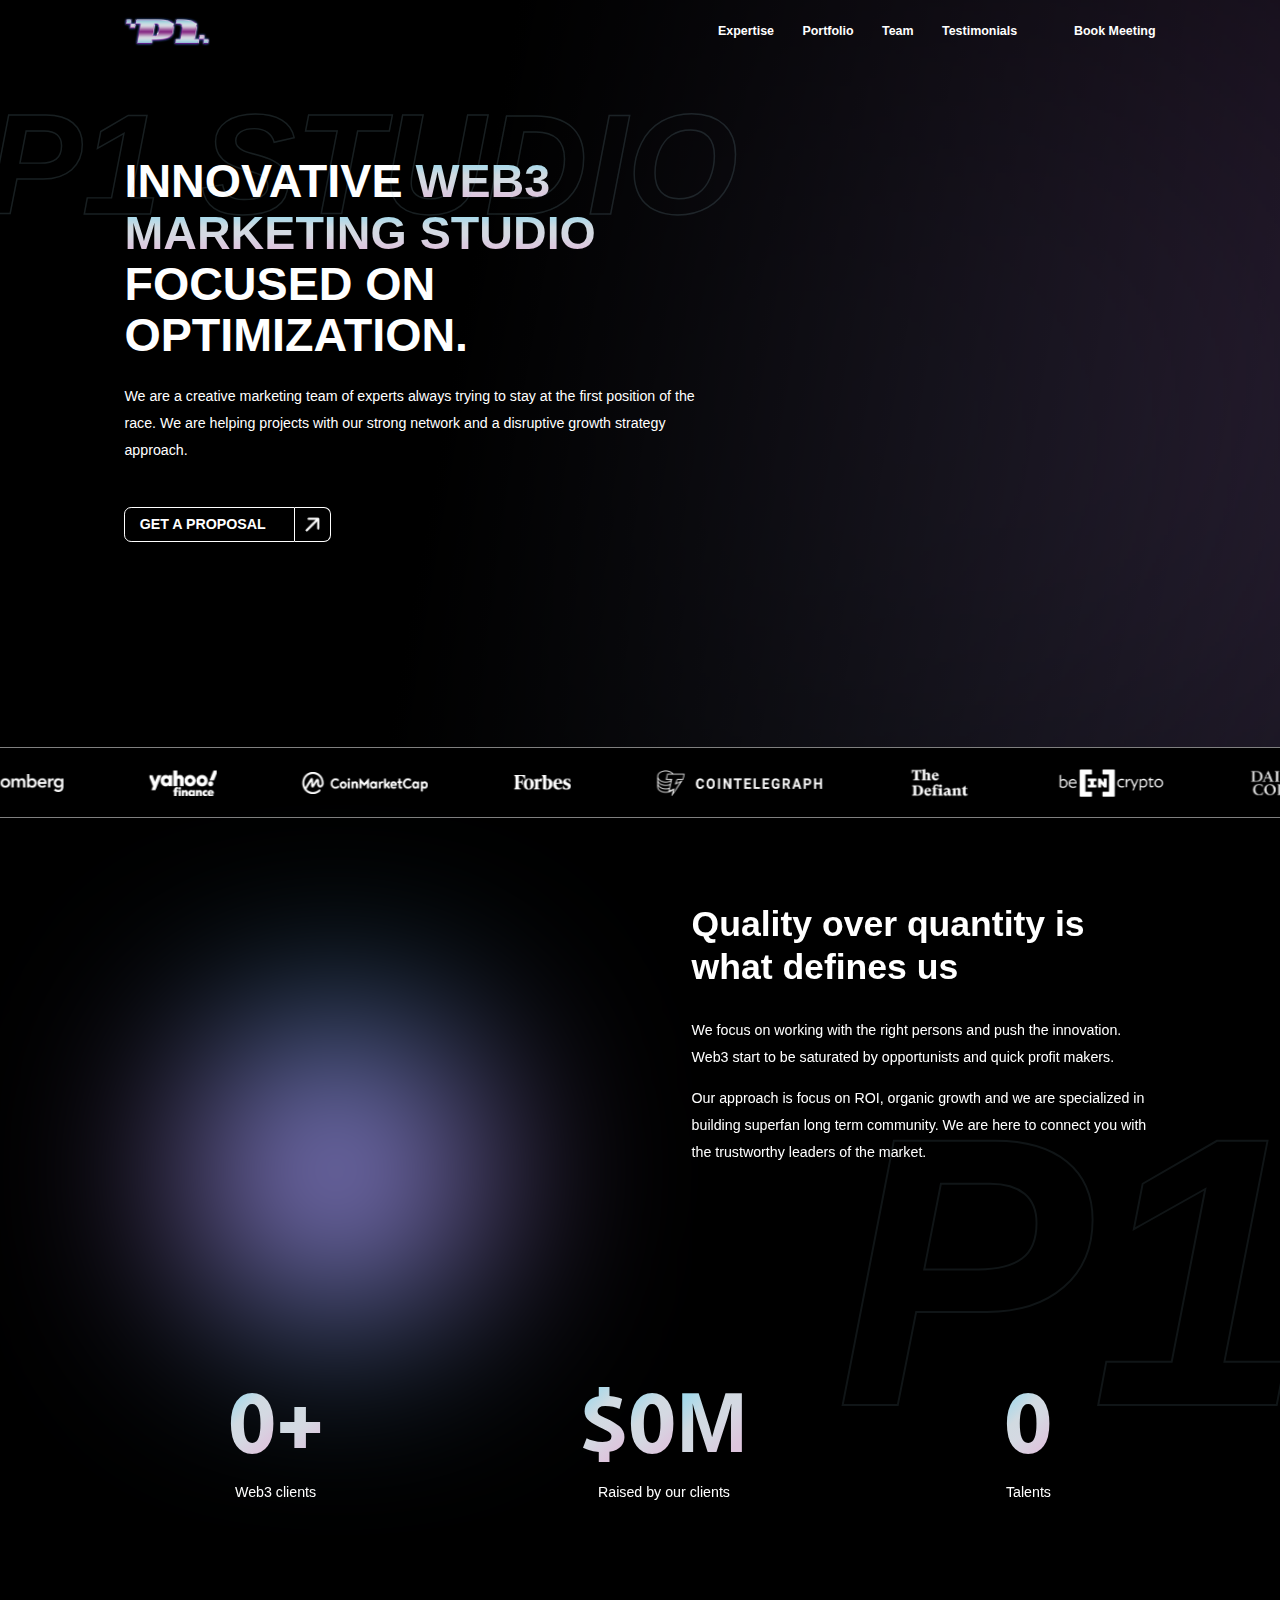
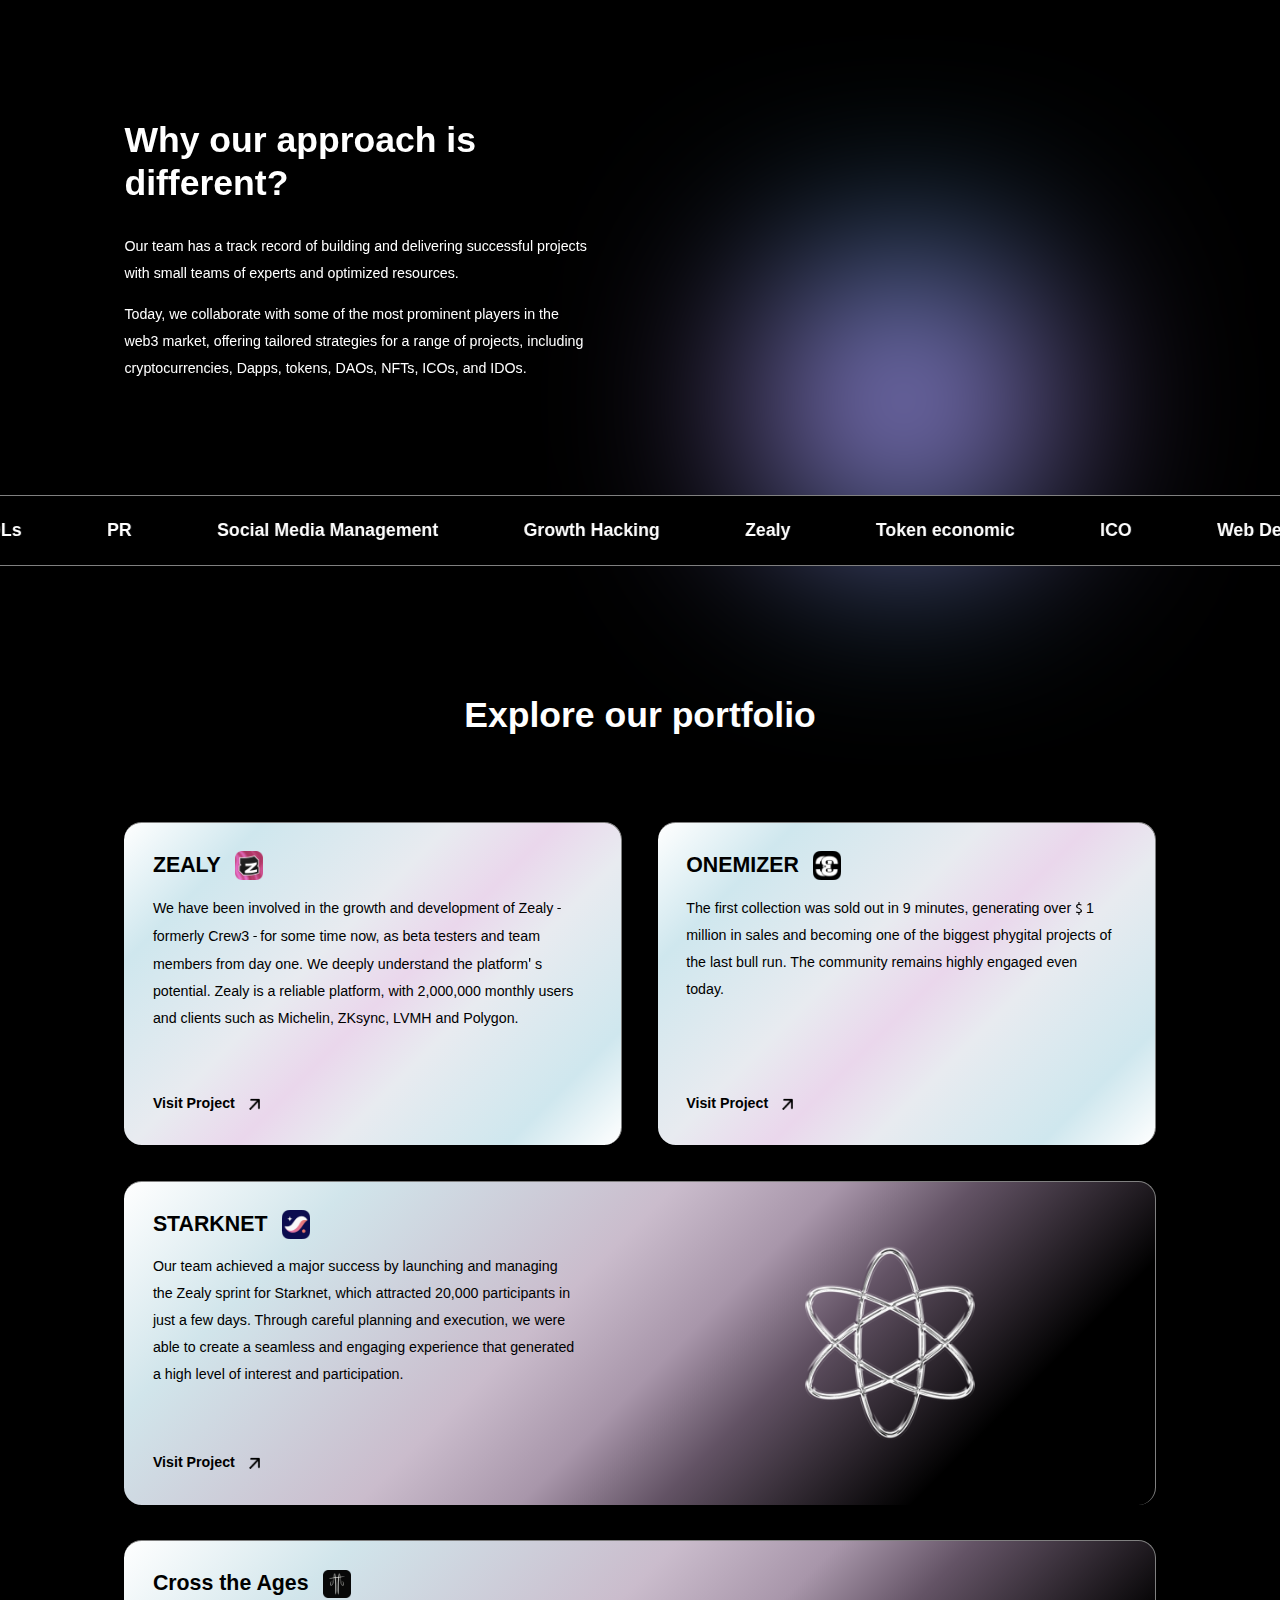
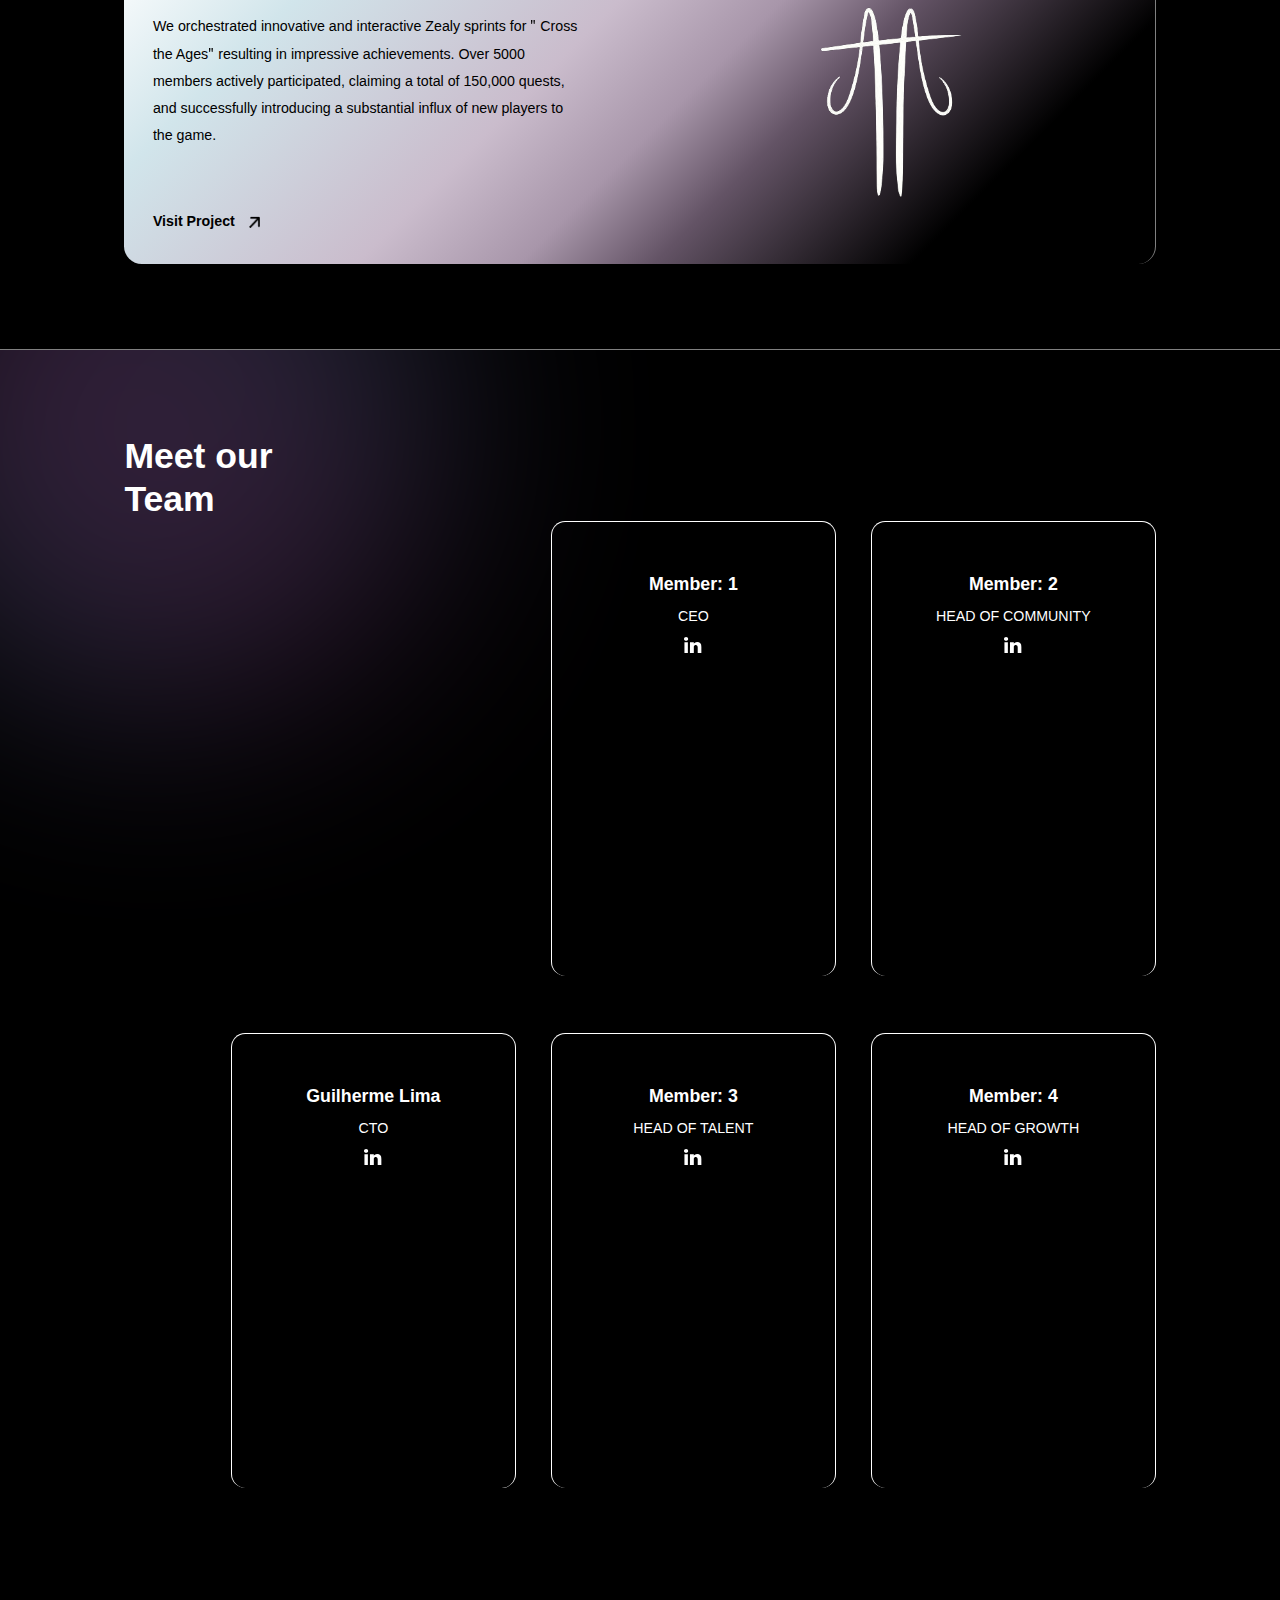
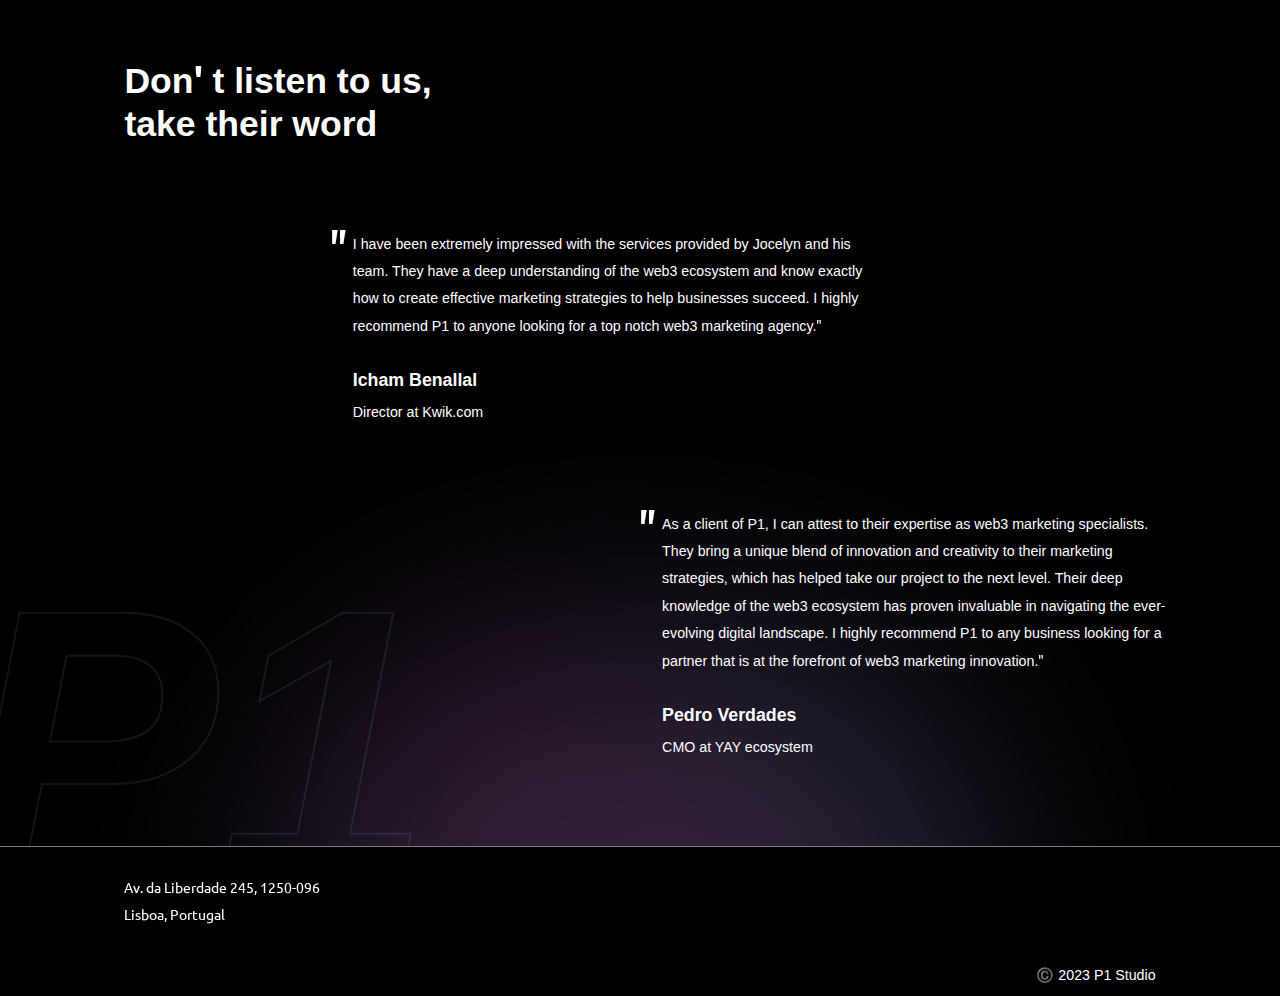
==== index.html @ b1a3d190 "Index" ====
<!DOCTYPE html>
<!-- saved from url=(0025)https://www.p1studio.xyz/ -->
<html data-wf-domain="www.p1studio.xyz" data-wf-page="6401d8f1f6738d24a234debe" data-wf-site="6401d8f1f6738d345c34debf" class="w-mod-js w-mod-ix wf-ubuntu-n7-active wf-ubuntu-n4-active wf-oswald-n3-active wf-oswald-n7-active wf-oswald-n4-active wf-oswald-n6-active wf-oswald-n5-active wf-oswald-n2-active wf-ubuntu-i3-active wf-ubuntu-i4-active wf-ubuntu-n3-active wf-inconsolata-n4-active wf-inconsolata-n7-active wf-ubuntu-n5-active wf-ubuntu-i5-active wf-ubuntu-i7-active wf-active">
    <head>
        <meta http-equiv="Content-Type" content="text/html; charset=UTF-8">
        <style>
            .wf-force-outline-none[tabindex="-1"]:focus {
                outline: none;
            }
        </style>
        <title>P1 Studio</title>
        <meta content="P1 Studio | The #1 innovative marketing agency/studio for web3 projects" name="description">
        <meta content="P1 Studio" property="og:title">
        <meta content="P1 Studio | The #1 innovative marketing agency/studio for web3 projects" property="og:description">
        <meta content="https://i.postimg.cc/dkSWvKmZ/home-page-p1.jpg&#39; border=&#39;0&#39; alt=&#39;home-page-p1&#39;" property="og:image">
        <meta content="P1 Studio" property="twitter:title">
        <meta content="P1 Studio | The #1 innovative marketing agency/studio for web3 projects" property="twitter:description">
        <meta content="https://i.postimg.cc/dkSWvKmZ/home-page-p1.jpg&#39; border=&#39;0&#39; alt=&#39;home-page-p1&#39;" property="twitter:image">
        <meta property="og:type" content="website">
        <meta content="summary_large_image" name="twitter:card">
        <meta content="width=device-width, initial-scale=1" name="viewport">
        <link href="./P1 Studio_files/p1-studio-79ad6879e3b78b80d9026b7e71f84.webflow.d482a284c.css" rel="stylesheet" type="text/css">
        <link href="https://fonts.googleapis.com/" rel="preconnect">
        <link href="https://fonts.gstatic.com/" rel="preconnect" crossorigin="anonymous">
        <script src="./P1 Studio_files/webfont.js.download" type="text/javascript"></script>
        <link rel="stylesheet" href="./P1 Studio_files/css" media="all">
        <script type="text/javascript">
            WebFont.load({
                google: {
                    families: ["Inconsolata:400,700", "Oswald:200,300,400,500,600,700", "Ubuntu:300,300italic,400,400italic,500,500italic,700,700italic"]
                }
            });
        </script>
        <script type="text/javascript">
            !function(o, c) {
                var n = c.documentElement
                  , t = " w-mod-";
                n.className += t + "js",
                ("ontouchstart"in o || o.DocumentTouch && c instanceof DocumentTouch) && (n.className += t + "touch")
            }(window, document);
        </script>
        <link href="https://uploads-ssl.webflow.com/6401d8f1f6738d345c34debf/6401d8f1f6738db3f034defc_32.png" rel="shortcut icon" type="image/x-icon">
        <link href="https://uploads-ssl.webflow.com/6401d8f1f6738d345c34debf/6401d8f1f6738d34a034defd_256.png" rel="apple-touch-icon">
    </head>
    <body class="body" cz-shortcut-listen="true">
        <div class="global_symbol">
            <div class="global_embed w-embed">
                <style>
                    /* Wizardry Fluid Settings */
                    body {
                        min-height: 0vw;
                        font-size: calc(0.4934210526315789vw + 0.506578947368421em);
                    }

                    /* Min Font Size */
                    @media screen and (max-width: 991px) {
                        body {
                            font-size: 1em;
                        }
                    }

                    .container {
                        max-width: 100vw;
                    }

                    /* Desktop Only CSS (i.e. hover states) */
                    @media only screen and (min-width: 992px) {
                    }

                    /* Main Variables */
                    :root {
                        --main-dark: black;
                        --main-light: white;
                    }

                    /* Global Styles */
                    ::selection {
                        background: var(--main-dark);
                        color: var(--main-light);
                        text-shadow: none;
                    }

                    img::selection, svg::selection {
                        background: transparent;
                    }

                    /* Link color inherits from parent font color  */
                    a {
                        color: inherit;
                    }

                    /* Disable / enable clicking on an element and its children  */
                    .no-click {
                        pointer-events: none;
                    }

                    .can-click {
                        pointer-events: auto;
                    }

                    /* Target any element with a certain "word" in the class name  */
                    [class*="spacer"] {
                    }
                </style>
            </div>
        </div>
        <div class="w-embed">
            <style>
                body {
                    font-size: 1.1111111111111112vw;
                }

                .stroke-text {
                    -webkit-text-fill-color: transparent;
                    -webkit-background-clip: text;
                    -webkit-text-stroke: 0.01em #9FCEDB;
                }

                .p1-stoke {
                    -webkit-text-fill-color: transparent;
                    -webkit-background-clip: text;
                    -webkit-text-stroke: 0.005em #9FCEDB;
                }

                .blur-shape {
                    background: linear-gradient(216.23deg, #993099 20.75%, #87CEE7 80.74%);
                    filter: blur(900em) !important;
                }
            </style>
        </div>
        <div class="page-wrapper">
            <div data-animation="default" data-collapse="medium" data-duration="400" data-easing="ease" data-easing2="ease" role="banner" class="navbar w-nav">
                <div class="container nav-container w-container">
                    <div class="web-nav">
                        <a href="https://www.p1studio.xyz/#" class="brand w-nav-brand">
                            <img src="./P1 Studio_files/6401d8f1f6738d69fc34ded3_P1 Logo.png" loading="lazy" width="94" alt="" class="nav-logo">
                        </a>
                        <nav role="navigation" class="nav-menu w-nav-menu">
                            <div class="nav-links">
                                <a href="https://www.p1studio.xyz/#expertise" data-w-id="3c03d430-6455-22c8-ac43-8e474321a30a" class="nav-link w-nav-link" style="max-width: 1280px;">Expertise</a>
                                <a href="https://www.p1studio.xyz/#portfolio" data-w-id="3c03d430-6455-22c8-ac43-8e474321a30c" class="nav-link w-nav-link" style="max-width: 1280px;">Portfolio</a>
                                <a href="https://www.p1studio.xyz/#team" data-w-id="fc936a33-91ad-33a8-e0f8-61b57212e2fc" class="nav-link w-nav-link" style="max-width: 1280px;">Team</a>
                                <a href="https://www.p1studio.xyz/#testimonials" data-w-id="3c03d430-6455-22c8-ac43-8e474321a30e" class="nav-link w-nav-link" style="max-width: 1280px;">Testimonials</a>
                            </div>
                            <a href="https://www.p1studio.xyz/book-meeting" data-w-id="44761fdc-c5c0-012f-42a9-ef7ab01ee1c9" class="cta-2nd w-nav-link" style="max-width: 1280px;">Book Meeting</a>
                        </nav>
                    </div>
                    <div class="menu-button w-nav-button" style="-webkit-user-select: text;" aria-label="menu" role="button" tabindex="0" aria-controls="w-nav-overlay-0" aria-haspopup="menu" aria-expanded="false">
                        <div class="w-icon-nav-menu"></div>
                    </div>
                </div>
                <div class="w-nav-overlay" data-wf-ignore="" id="w-nav-overlay-0"></div>
            </div>
            <div class="hero_section">
                <div class="absolute-text">
                    <p class="stroke-text">P1 STUDIO</p>
                </div>
                <div class="dark-shape"></div>
                <div class="blur-shapes">
                    <div class="blur-shape"></div>
                </div>
                <div class="hero-container">
                    <div class="text-part">
                        <div class="title-description">
                            <h1 class="text-size-h1">
                                Innovative <span class="gradient-text">web3</span>
                                <span class="gradient-text">marketing STUDIO </span>
                                focused on optimization.
                            </h1>
                            <p>We are a creative marketing team of experts always trying to stay at the first position of the race. We are helping projects with our strong network and a disruptive growth strategy approach.</p>
                        </div>
                        <a data-w-id="092de321-7998-a92f-6d06-3980babc4549" href="https://www.p1studio.xyz/book-meeting" class="cta-btn w-inline-block">
                            <div class="first-part-btn">
                                <div class="btn-text">
                                    <p class="btn-p">GET A PROPOSAL</p>
                                </div>
                            </div>
                            <div class="second-part-btn">
                                <img src="./P1 Studio_files/6401d8f1f6738d00f934ded5_arrow.png" loading="lazy" alt="" class="arrow">
                            </div>
                        </a>
                    </div>
                    <div class="illusteation-part">
                        <img src="./P1 Studio_files/6401d8f1f6738d44fc34ded4_Illustration Homepage-min.png" loading="eager" width="581" sizes="(max-width: 767px) 100vw, 40vw" srcset="https://uploads-ssl.webflow.com/6401d8f1f6738d345c34debf/6401d8f1f6738d44fc34ded4_Illustration%2520Homepage-min-p-500.png 500w, https://uploads-ssl.webflow.com/6401d8f1f6738d345c34debf/6401d8f1f6738d44fc34ded4_Illustration%2520Homepage-min-p-800.png 800w, https://uploads-ssl.webflow.com/6401d8f1f6738d345c34debf/6401d8f1f6738d44fc34ded4_Illustration%2520Homepage-min-p-1080.png 1080w, https://uploads-ssl.webflow.com/6401d8f1f6738d345c34debf/6401d8f1f6738d44fc34ded4_Illustration%20Homepage-min.png 1162w" alt="" class="illustration-home">
                    </div>
                </div>
            </div>
            <div class="carousel-component">
                <div class="carousel">
                    <div style="transform: translate3d(-21.0345%, 0px, 0px) scale3d(1, 1, 1) rotateX(0deg) rotateY(0deg) rotateZ(0deg) skew(0deg, 0deg); transform-style: preserve-3d; will-change: transform;" class="logo-carousel-wrap">
                        <ul role="list" class="logo-carousel">
                            <li class="logo-carousel-item">
                                <a href="https://www.p1studio.xyz/#" class="logo-link w-inline-block">
                                    <img loading="lazy" width="100" src="./P1 Studio_files/6401d8f1f6738d6d7234dedb_Bloomberg.png" alt="" class="logo-image bloomberg">
                                </a>
                            </li>
                            <li class="logo-carousel-item">
                                <a href="https://www.p1studio.xyz/#" class="logo-link w-inline-block">
                                    <img loading="lazy" width="77.5" src="./P1 Studio_files/6401d8f1f6738d2b3734ded7_yahoo-finance.png" alt="" class="logo-image yahoo">
                                </a>
                            </li>
                            <li class="logo-carousel-item">
                                <a href="https://www.p1studio.xyz/#" class="logo-link w-inline-block">
                                    <img loading="lazy" width="141.5" src="./P1 Studio_files/6401d8f1f6738dc51a34deda_Coin-MarketCap.png" alt="" class="logo-image coinmarket">
                                </a>
                            </li>
                            <li class="logo-carousel-item">
                                <a href="https://www.p1studio.xyz/#" class="logo-link w-inline-block">
                                    <img loading="lazy" width="64.5" src="./P1 Studio_files/6401d8f1f6738d46c234ded6_forbes.png" alt="" class="logo-image forbes">
                                </a>
                            </li>
                            <li class="logo-carousel-item">
                                <a href="https://www.p1studio.xyz/#" class="logo-link w-inline-block">
                                    <img loading="lazy" width="187.5" src="./P1 Studio_files/6401d8f1f6738d6dbb34ded9_Cointelegraph.png" alt="" class="logo-image cointele">
                                </a>
                            </li>
                            <li class="logo-carousel-item">
                                <a href="https://www.p1studio.xyz/#" class="logo-link w-inline-block">
                                    <img loading="lazy" width="72" src="./P1 Studio_files/6401d8f1f6738d3dd334dedd_thedefiant.png" alt="" class="logo-image defiant">
                                </a>
                            </li>
                            <li class="logo-carousel-item">
                                <a href="https://www.p1studio.xyz/#" class="logo-link w-inline-block">
                                    <img loading="lazy" src="./P1 Studio_files/6401d8f1f6738d627034dedc_beincrypto.png" width="140" alt="" class="logo-image beincrypto">
                                </a>
                            </li>
                            <li class="logo-carousel-item">
                                <a href="https://www.p1studio.xyz/#" class="logo-link w-inline-block">
                                    <img loading="lazy" width="55.5" src="./P1 Studio_files/6401d8f1f6738d50d634dede_dailycoin.png" alt="" class="logo-image dailycoin">
                                </a>
                            </li>
                        </ul>
                        <div class="logo-carousel-clone">
                            <ul role="list" class="logo-carousel">
                                <li class="logo-carousel-item">
                                    <a href="https://www.p1studio.xyz/#" class="logo-link w-inline-block">
                                        <img loading="lazy" width="100" src="./P1 Studio_files/6401d8f1f6738d6d7234dedb_Bloomberg.png" alt="" class="logo-image bloomberg">
                                    </a>
                                </li>
                                <li class="logo-carousel-item">
                                    <a href="https://www.p1studio.xyz/#" class="logo-link w-inline-block">
                                        <img loading="lazy" width="77.5" src="./P1 Studio_files/6401d8f1f6738d2b3734ded7_yahoo-finance.png" alt="" class="logo-image yahoo">
                                    </a>
                                </li>
                                <li class="logo-carousel-item">
                                    <a href="https://www.p1studio.xyz/#" class="logo-link w-inline-block">
                                        <img loading="lazy" width="141.5" src="./P1 Studio_files/6401d8f1f6738dc51a34deda_Coin-MarketCap.png" alt="" class="logo-image coinmarket">
                                    </a>
                                </li>
                                <li class="logo-carousel-item">
                                    <a href="https://www.p1studio.xyz/#" class="logo-link w-inline-block">
                                        <img loading="lazy" width="64.5" src="./P1 Studio_files/6401d8f1f6738d46c234ded6_forbes.png" alt="" class="logo-image forbes">
                                    </a>
                                </li>
                                <li class="logo-carousel-item">
                                    <a href="https://www.p1studio.xyz/#" class="logo-link w-inline-block">
                                        <img loading="lazy" width="187.5" src="./P1 Studio_files/6401d8f1f6738d6dbb34ded9_Cointelegraph.png" alt="" class="logo-image cointele">
                                    </a>
                                </li>
                                <li class="logo-carousel-item">
                                    <a href="https://www.p1studio.xyz/#" class="logo-link w-inline-block">
                                        <img loading="lazy" width="72" src="./P1 Studio_files/6401d8f1f6738d3dd334dedd_thedefiant.png" alt="" class="logo-image defiant">
                                    </a>
                                </li>
                                <li class="logo-carousel-item">
                                    <a href="https://www.p1studio.xyz/#" class="logo-link w-inline-block">
                                        <img loading="lazy" src="./P1 Studio_files/6401d8f1f6738d627034dedc_beincrypto.png" width="140" alt="" class="logo-image beincrypto">
                                    </a>
                                </li>
                                <li class="logo-carousel-item">
                                    <a href="https://www.p1studio.xyz/#" class="logo-link w-inline-block">
                                        <img loading="lazy" width="55.5" src="./P1 Studio_files/6401d8f1f6738d50d634dede_dailycoin.png" alt="" class="logo-image dailycoin">
                                    </a>
                                </li>
                            </ul>
                        </div>
                    </div>
                </div>
            </div>
            <div id="expertise" class="container problem-solution-section">
                <p class="stroke-text p1-stoke">P1</p>
                <div class="problem-solution-content">
                    <div class="illustration-container">
                        <img src="./P1 Studio_files/6401d8f1f6738d55b734dee0_Abstract Illustration1-min.png" loading="lazy" width="500" sizes="(max-width: 479px) 100vw, (max-width: 767px) 75vw, 35vw" srcset="https://uploads-ssl.webflow.com/6401d8f1f6738d345c34debf/6401d8f1f6738d55b734dee0_Abstract%2520Illustration1-min-p-500.png 500w, https://uploads-ssl.webflow.com/6401d8f1f6738d345c34debf/6401d8f1f6738d55b734dee0_Abstract%2520Illustration1-min-p-800.png 800w, https://uploads-ssl.webflow.com/6401d8f1f6738d345c34debf/6401d8f1f6738d55b734dee0_Abstract%20Illustration1-min.png 1000w" alt="" class="ab-il-1">
                        <div class="blur-shape-2"></div>
                    </div>
                    <div class="text-container">
                        <h2 class="text-size-h2">Quality over quantity is what defines us</h2>
                        <div class="p-div">
                            <p>We focus on working with the right persons and push the innovation. Web3 start to be saturated by opportunists and quick profit makers.</p>
                            <p>Our approach is focus on ROI, organic growth and we are specialized in building superfan long term community. We are here to connect you with the trustworthy leaders of the market.</p>
                        </div>
                    </div>
                </div>
                <div class="results">
                    <div class="result">
                        <div class="heading-row">
                            <p class="result-heading gradient-text web-clients">0</p>
                            <p class="result-heading gradient-text dollar">+</p>
                        </div>
                        <p>Web3 clients</p>
                    </div>
                    <div class="result">
                        <div class="heading-row">
                            <p class="result-heading dollar gradient-text">$</p>
                            <p class="result-heading gradient-text raised-client">0</p>
                            <p class="result-heading gradient-text">M</p>
                        </div>
                        <p>Raised by our clients</p>
                    </div>
                    <div class="result">
                        <p class="result-heading gradient-text employees">0</p>
                        <p>Talents</p>
                    </div>
                </div>
                <div class="problem-solution-content problem-solution-2">
                    <div class="text-container">
                        <h2 class="text-size-h2">Why our approach is different?</h2>
                        <div class="p-div">
                            <p>Our team has a track record of building and delivering successful projects with small teams of experts and optimized resources. </p>
                            <p>
                                Today, we collaborate with some of the most prominent players in the web3 market, offering tailored strategies for a range of projects, including cryptocurrencies, Dapps, tokens, DAOs, NFTs, ICOs, and IDOs. <br>
                                <br>
                            </p>
                        </div>
                    </div>
                    <div class="illustration-container">
                        <img src="./P1 Studio_files/6401d8f1f6738dd6fa34dee7_Abstract Illustration 2-min.png" loading="lazy" width="500" sizes="(max-width: 479px) 100vw, (max-width: 767px) 75vw, 35vw" srcset="https://uploads-ssl.webflow.com/6401d8f1f6738d345c34debf/6401d8f1f6738dd6fa34dee7_Abstract%2520Illustration%25202-min-p-500.png 500w, https://uploads-ssl.webflow.com/6401d8f1f6738d345c34debf/6401d8f1f6738dd6fa34dee7_Abstract%2520Illustration%25202-min-p-800.png 800w, https://uploads-ssl.webflow.com/6401d8f1f6738d345c34debf/6401d8f1f6738dd6fa34dee7_Abstract%20Illustration%202-min.png 1018w" alt="" class="ab-il-1">
                        <div class="blur-shape-2"></div>
                    </div>
                </div>
            </div>
            <div class="carousel-component">
                <div class="carousel">
                    <div style="transform: translate3d(-21.0345%, 0px, 0px) scale3d(1, 1, 1) rotateX(0deg) rotateY(0deg) rotateZ(0deg) skew(0deg, 0deg); transform-style: preserve-3d; will-change: transform;" class="logo-carousel-wrap">
                        <ul role="list" class="logo-carousel">
                            <li class="logo-carousel-item">
                                <p class="services-p">KOLs</p>
                            </li>
                            <li class="logo-carousel-item">
                                <p class="services-p">PR</p>
                            </li>
                            <li class="logo-carousel-item">
                                <p class="services-p">Social Media Management</p>
                            </li>
                            <li class="logo-carousel-item">
                                <p class="services-p">Growth Hacking</p>
                            </li>
                            <li class="logo-carousel-item">
                                <p class="services-p">Zealy</p>
                            </li>
                            <li class="logo-carousel-item">
                                <p class="services-p">Token economic</p>
                            </li>
                            <li class="logo-carousel-item">
                                <p class="services-p">ICO</p>
                            </li>
                            <li class="logo-carousel-item">
                                <p class="services-p">Web Design</p>
                            </li>
                        </ul>
                        <div class="logo-carousel-clone">
                            <ul role="list" class="logo-carousel">
                                <li class="logo-carousel-item">
                                    <p class="services-p">KOLs</p>
                                </li>
                                <li class="logo-carousel-item">
                                    <p class="services-p">PR</p>
                                </li>
                                <li class="logo-carousel-item">
                                    <p class="services-p">Social Media Management</p>
                                </li>
                                <li class="logo-carousel-item">
                                    <p class="services-p">Growth Hacking</p>
                                </li>
                                <li class="logo-carousel-item">
                                    <p class="services-p">Zealy</p>
                                </li>
                                <li class="logo-carousel-item">
                                    <p class="services-p">Token economic</p>
                                </li>
                                <li class="logo-carousel-item">
                                    <p class="services-p">ICO</p>
                                </li>
                                <li class="logo-carousel-item">
                                    <p class="services-p">Web Design</p>
                                </li>
                            </ul>
                        </div>
                    </div>
                </div>
            </div>
            <div id="portfolio" class="container projects-container">
                <h2 class="text-size-h2 center-text">Explore our portfolio</h2>
                <div class="projects">
                    <div class="projects-row">
                        <div class="project">
                            <div class="project-info">
                                <div class="project-heading">
                                    <h3 class="text-size-h3 dark-color">ZEALY</h3>
                                    <img src="./P1 Studio_files/643e9d8e7105296ca6e4a95e_zealy.png" loading="lazy" width="32" alt="" class="project-logo">
                                </div>
                                <div class="project-description">
                                    <p class="dark-color">
                                        We have been involved in the growth and development of Zealy <span class="another-font">-</span>
                                        formerly Crew3 <span class="another-font">- </span>
                                        for some time now, as beta testers and team members from day one. We deeply understand the platform<span class="another-font">'</span>
                                        s potential. Zealy is a reliable platform, with 2,000,000 monthly users and clients such as Michelin, ZKsync, LVMH and Polygon.<br>
                                    </p>
                                </div>
                            </div>
                            <a data-w-id="900ca9a6-669b-ffc8-d2a9-ac20af762dd0" href="https://crew3.xyz/" target="_blank" class="project-btn w-inline-block">
                                <p class="dark-color cta-project">Visit Project</p>
                                <img src="./P1 Studio_files/6401d8f1f6738de17734dee2_arrow project.png" loading="lazy" width="12" alt="" class="arrow-proj">
                            </a>
                        </div>
                        <div class="project">
                            <div class="project-info">
                                <div class="project-heading">
                                    <h3 class="text-size-h3 dark-color">ONEMIZER</h3>
                                    <img src="./P1 Studio_files/6401d8f1f6738d07fa34dee3_onemizer.png" loading="lazy" width="32" alt="" class="project-logo">
                                </div>
                                <div class="project-description">
                                    <p class="dark-color">
                                        The first collection was sold out in 9 minutes, generating over 
                                        <span class="another-font">
                                            <strong class="bold-text-2">$</strong>
                                        </span>
                                        <strong class="bold-text-2">1 million</strong>
                                        in sales and becoming one of the biggest phygital projects of the last bull run. The community remains highly engaged even today.<br>
                                    </p>
                                </div>
                            </div>
                            <a data-w-id="7e685003-845c-aa97-5998-e833bfafb33d" href="https://onemizer-nft.com/" target="_blank" class="project-btn w-inline-block">
                                <p class="dark-color cta-project">Visit Project</p>
                                <img src="./P1 Studio_files/6401d8f1f6738de17734dee2_arrow project.png" loading="lazy" width="12" alt="" class="arrow-proj">
                            </a>
                        </div>
                    </div>
                    <div class="long-project">
                        <div class="project long-project">
                            <div class="project-left">
                                <div class="project-info">
                                    <div class="project-heading">
                                        <h3 class="text-size-h3 dark-color">STARKNET</h3>
                                        <img src="./P1 Studio_files/6401d8f1f6738d11bb34deed_starknet.png" loading="lazy" width="32" alt="" class="project-logo">
                                    </div>
                                    <div class="project-description">
                                        <p class="dark-color">Our team achieved a major success by launching and managing the Zealy sprint for Starknet, which attracted 20,000 participants in just a few days. Through careful planning and execution, we were able to create a seamless and engaging experience that generated a high level of interest and participation.</p>
                                    </div>
                                </div>
                                <a data-w-id="8d658396-4bc8-f4e9-daaf-af0e073582a1" href="https://starkware.co/starknet/" target="_blank" class="project-btn w-inline-block">
                                    <p class="dark-color cta-project">Visit Project</p>
                                    <img src="./P1 Studio_files/6401d8f1f6738de17734dee2_arrow project.png" loading="lazy" width="12" alt="" class="arrow-proj">
                                </a>
                            </div>
                            <div class="project-right">
                                <img src="./P1 Studio_files/6401d8f1f6738d8c5234dee6_Illustration-project.png" loading="lazy" width="197" alt="" class="abstract-project-illustration">
                            </div>
                        </div>
                    </div>
                    <div class="long-project">
                        <div class="project long-project">
                            <div class="project-left">
                                <div class="project-info">
                                    <div class="project-heading">
                                        <h3 class="text-size-h3 dark-color">Cross the Ages</h3>
                                        <img src="./P1 Studio_files/64e4872fb01ab4555e8bd885_cross-the-ages.png" loading="lazy" width="32" alt="" class="project-logo">
                                    </div>
                                    <div class="project-description">
                                        <p class="dark-color">
                                            We orchestrated innovative and interactive Zealy sprints for <span class="another-font">"</span>
                                            Cross the Ages<span class="another-font">"</span>
                                            resulting in impressive achievements. Over 5000 members actively participated, claiming a total of 150,000 quests, and successfully introducing a substantial influx of new players to the game.
                                        </p>
                                    </div>
                                </div>
                                <a data-w-id="3220ce7d-e88a-ef27-b6ca-85df448eb6a2" href="https://www.crosstheages.com/" target="_blank" class="project-btn w-inline-block">
                                    <p class="dark-color cta-project">Visit Project</p>
                                    <img src="./P1 Studio_files/6401d8f1f6738de17734dee2_arrow project.png" loading="lazy" width="12" alt="" class="arrow-proj">
                                </a>
                            </div>
                            <div class="project-right">
                                <img src="./P1 Studio_files/64e48759239cbb6bbb441624_Cross_the_ages_logo-removebg-preview.png" loading="lazy" width="197" alt="" class="abstract-project-illustration cross">
                            </div>
                        </div>
                    </div>
                </div>
            </div>
            <div id="team" class="container our-team-section">
                <div class="blur-shape-team"></div>
                <h2 class="text-size-h2">
                    Meet our<br>Team
                </h2>
                <div class="members-container">
                    <div class="row-members">
                        <a data-w-id="e369d281-1721-be8b-6060-b18617b4e57b" href="https://www.linkedin.com/in/jocelyn-grosjean/?miniProfileUrn=urn%3Ali%3Afs_miniProfile%3AACoAADDcJy4BYIpV-ziXEjKhEIt069N3zUCHlm4" target="_blank" class="w-inline-block">
                            <div data-w-id="ad088b26-16fb-8644-ebb1-26a55aa0ba69" class="member">
                                <div class="person-photo person-div">
                                    <img src="./P1 Studio_files/6401d8f1f6738d741b34deee_Jocelyn-min.png" loading="lazy" width="318" sizes="(max-width: 479px) 100vw, (max-width: 767px) 43vw, 22vw" srcset="https://uploads-ssl.webflow.com/6401d8f1f6738d345c34debf/6401d8f1f6738d741b34deee_Jocelyn-min-p-500.png 500w, https://uploads-ssl.webflow.com/6401d8f1f6738d345c34debf/6401d8f1f6738d741b34deee_Jocelyn-min-p-500.png" alt="" class="person-photo">
                                </div>
                                <div class="person-info">
                                    <h4 class="text-size-h4">Member: 1</h4>
                                    <p class="function">CEO</p>
                                    <div class="linked-btn">
                                        <img src="./P1 Studio_files/6401d8f1f6738db71c34def4_in logo.svg" loading="lazy" data-w-id="9d46ea7e-dff0-4545-80a1-87772a4f0d4c" alt="">
                                    </div>
                                </div>
                            </div>
                        </a>
                        <a data-w-id="52af7876-8f74-eb94-a5ed-ac953fa99b5e" href="https://www.linkedin.com/in/andrelemuel/" target="_blank" class="w-inline-block">
                            <div class="member">
                                <div class="person-photo person-div">
                                    <img src="./P1 Studio_files/6401d8f1f6738d7fc834def1_Andre-min.png" loading="lazy" width="318" sizes="(max-width: 479px) 100vw, (max-width: 767px) 43vw, 22vw" srcset="https://uploads-ssl.webflow.com/6401d8f1f6738d345c34debf/6401d8f1f6738d7fc834def1_Andre-min-p-500.png 500w, https://uploads-ssl.webflow.com/6401d8f1f6738d345c34debf/6401d8f1f6738d7fc834def1_Andre-min.png 636w" alt="" class="person-photo">
                                </div>
                                <div class="person-info">
                                    <h4 class="text-size-h4">Member: 2</h4>
                                    <p class="function">Head of Community</p>
                                    <div class="linked-btn">
                                        <img src="./P1 Studio_files/6401d8f1f6738db71c34def4_in logo.svg" loading="lazy" alt="">
                                    </div>
                                </div>
                            </div>
                        </a>
                    </div>
                    <div class="row-members">
                        <a data-w-id="1754d591-3243-acd4-cec2-27b593d10a3a" href="https://www.linkedin.com/in/guilhermelima0x/" target="_blank" class="w-inline-block">
                            <div class="member">
                                <div class="person-photo person-div">
                                    <img src="./P1 Studio_files/6401d8f1f6738da95b34def0_Guilherme-min.png" loading="lazy" width="318" sizes="(max-width: 479px) 100vw, (max-width: 767px) 43vw, 22vw" srcset="https://uploads-ssl.webflow.com/6401d8f1f6738d345c34debf/6401d8f1f6738da95b34def0_Guilherme-min-p-500.png 500w, https://uploads-ssl.webflow.com/6401d8f1f6738d345c34debf/6401d8f1f6738da95b34def0_Guilherme-min.png 636w" alt="" class="person-photo">
                                </div>
                                <div class="person-info">
                                    <h4 class="text-size-h4">Guilherme Lima</h4>
                                    <p class="function">CTO</p>
                                    <div class="linked-btn">
                                        <img src="./P1 Studio_files/6401d8f1f6738db71c34def4_in logo.svg" loading="lazy" alt="">
                                    </div>
                                </div>
                            </div>
                        </a>
                        <a data-w-id="f3fb7b4d-06c8-9493-7cec-3db2de0d2479" href="https://www.linkedin.com/in/mariebraud/" target="_blank" class="w-inline-block">
                            <div class="member">
                                <div class="person-photo person-div">
                                    <img src="./P1 Studio_files/643f8dc4de8f6e381ecd2e31_marie braud-min.jpg" loading="lazy" width="318" sizes="(max-width: 479px) 100vw, (max-width: 767px) 43vw, 22vw" srcset="https://uploads-ssl.webflow.com/6401d8f1f6738d345c34debf/6401d8f1f6738da95b34def0_Guilherme-min-p-500.png 500w, https://uploads-ssl.webflow.com/6401d8f1f6738d345c34debf/6401d8f1f6738da95b34def0_Guilherme-min-p-500.png 636w" alt="" class="person-photo">
                                </div>
                                <div class="person-info">
                                    <h4 class="text-size-h4">Member: 3</h4>
                                    <p class="function">Head of Talent</p>
                                    <div class="linked-btn">
                                        <img src="./P1 Studio_files/6401d8f1f6738db71c34def4_in logo.svg" loading="lazy" alt="">
                                    </div>
                                </div>
                            </div>
                        </a>
                        <a data-w-id="2671950d-6cea-47e6-ec2f-68bab21204b6" href="https://www.linkedin.com/in/eduardo-marques-36b28536/" target="_blank" class="w-inline-block">
                            <div class="member">
                                <div class="person-photo person-div maria-de-carmo">
                                    <img src="./P1 Studio_files/64e488985e25ca8fa75b1f84_Eddie-2-min.jpg" loading="lazy" width="318" sizes="(max-width: 479px) 100vw, (max-width: 767px) 43vw, 22vw" srcset="https://uploads-ssl.webflow.com/6401d8f1f6738d345c34debf/64e488985e25ca8fa75b1f84_Eddie-2-min-p-500.jpg 500w, https://uploads-ssl.webflow.com/6401d8f1f6738d345c34debf/64e488985e25ca8fa75b1f84_Eddie-2-min.jpg 636w" alt="" class="person-photo">
                                </div>
                                <div class="person-info">
                                    <h4 class="text-size-h4">
                                        <strong>Member: 4</strong>
                                    </h4>
                                    <p class="function">Head of growth</p>
                                    <div class="linked-btn">
                                        <img src="./P1 Studio_files/6401d8f1f6738db71c34def4_in logo.svg" loading="lazy" alt="">
                                    </div>
                                </div>
                            </div>
                        </a>
                    </div>
                </div>
            </div>
            <div id="testimonials" class="container testimonials-section">
                <div class="blur-shape-testi"></div>
                <p class="stroke-text p1-stoke p1-stroke-2">P1</p>
                <h2 class="text-size-h2">
                    Don<span class="another-font">'</span>
                    t listen to us,<br>take their word
                </h2>
                <div class="testimonial">
                    <p class="mark">"</p>
                    <div class="testimonial-content">
                        <p>
                            I have been extremely impressed with the services provided by Jocelyn and his team. They have a deep understanding of the web3 ecosystem and know exactly how to create effective marketing strategies to help businesses succeed. I highly recommend P1 to anyone looking for a top notch web3 marketing agency.<span class="another-font">"</span>
                        </p>
                        <div class="testimonial-person">
                            <h4 class="text-size-h4">Icham Benallal</h4>
                            <p>Director at Kwik.com</p>
                        </div>
                    </div>
                </div>
                <div class="testimonial testimonial-2">
                    <p class="mark">"</p>
                    <div class="testimonial-content">
                        <p>
                            As a client of P1, I can attest to their expertise as web3 marketing specialists. They bring a unique blend of innovation and creativity to their marketing strategies, which has helped take our project to the next level. Their deep knowledge of the web3 ecosystem has proven invaluable in navigating the ever<span class="another-font">-</span>
                            evolving digital landscape. I highly recommend P1 to any business looking for a partner that is at the forefront of web3 marketing innovation.<span class="another-font">"</span>
                        </p>
                        <div class="testimonial-person">
                            <h4 class="text-size-h4">Pedro Verdades</h4>
                            <p>CMO at YAY ecosystem</p>
                        </div>
                    </div>
                </div>
            </div>
            <div class="footer">
                <div class="address">
                    <p class="another-font">Av. da Liberdade 245, 1250-096 Lisboa, Portugal</p>
                </div>
                <div class="logo-animated-div"></div>
                <div class="logos-footer">
                    <img src="./P1 Studio_files/6401d8f1f6738d1aad34defa_Logo-footer-removebg-preview.png" loading="lazy" alt="" class="logo-footer">
                    <img src="./P1 Studio_files/6401d8f1f6738dae3234defb_image.png" loading="lazy" alt="" class="logo-footer">
                    <img src="./P1 Studio_files/6401d8f1f6738d683d34def9_Cointelegraph_innovation_circle_1_-removebg-preview.png" loading="lazy" alt="" class="logo-footer logo3">
                </div>
                <div class="footer-row"></div>
            </div>
            <p class="copyright">©️ 2023 P1 Studio </p>
        </div>
        <script src="./P1 Studio_files/jquery-3.5.1.min.dc5e7f18c8.js.download" type="text/javascript" integrity="sha256-9/aliU8dGd2tb6OSsuzixeV4y/faTqgFtohetphbbj0=" crossorigin="anonymous"></script>
        <script src="./P1 Studio_files/webflow.53c8b0c09.js.download" type="text/javascript"></script>
        <script src="./P1 Studio_files/lenis.js.download"></script>
        <script src="./P1 Studio_files/purecounter_vanilla.js.download"></script>
        <script>
            // Scrolling library
            const lenis = new Lenis({
                duration: 2,
                easing: (t)=>Math.min(1, 1.001 - Math.pow(2, -10 * t)),
                // https://www.desmos.com/calculator/brs54l4xou
                direction: 'vertical',
                // vertical, horizontal
                gestureDirection: 'vertical',
                // vertical, horizontal, both
                smooth: true,
                mouseMultiplier: 1,
                smoothTouch: false,
                touchMultiplier: 2,
                infinite: false,
            })

            //get scroll value
            lenis.on('scroll', ({scroll, limit, velocity, direction, progress})=>{
                console.log({
                    scroll,
                    limit,
                    velocity,
                    direction,
                    progress
                })
            }
            )

            function raf(time) {
                lenis.raf(time)
                requestAnimationFrame(raf)
            }

            requestAnimationFrame(raf)
        </script>
        <script>
            //counter
            new PureCounter({
                // Setting that can't' be overriden on pre-element
                selector: '.web-clients',
                // HTML query selector for spesific element

                // Settings that can be overridden on per-element basis, by `data-purecounter-*` attributes:
                start: 0,
                // Starting number [unit]
                end: 40,
                // End number [unit]
                duration: 1,
                // The time in seconds for the animation to complete [seconds]
                delay: 10,
                // The delay between each iteration (the default of 10 will produce 100 fps) [miliseconds]
                once: true,
                // Counting at once or recount when the element in view [boolean]
                repeat: false,
                // Repeat count for certain time [boolean:false|seconds]
                decimals: 0,
                // How many decimal places to show. [unit]
                legacy: true,
                // If this is true it will use the scroll event listener on browsers
                filesizing: false,
                // This will enable/disable File Size format [boolean]
                currency: false,
                // This will enable/disable Currency format. Use it for set the symbol too [boolean|char|string]
                separator: false,
                // This will enable/disable comma separator for thousands. Use it for set the symbol too [boolean|char|string]
            });

            new PureCounter({
                // Setting that can't' be overriden on pre-element
                selector: '.raised-client',
                // HTML query selector for spesific element

                // Settings that can be overridden on per-element basis, by `data-purecounter-*` attributes:
                start: 0,
                // Starting number [unit]
                end: 200,
                // End number [unit]
                duration: 1,
                // The time in seconds for the animation to complete [seconds]
                delay: 10,
                // The delay between each iteration (the default of 10 will produce 100 fps) [miliseconds]
                once: true,
                // Counting at once or recount when the element in view [boolean]
                repeat: false,
                // Repeat count for certain time [boolean:false|seconds]
                decimals: 0,
                // How many decimal places to show. [unit]
                legacy: true,
                // If this is true it will use the scroll event listener on browsers
                filesizing: false,
                // This will enable/disable File Size format [boolean]
                currency: false,
                // This will enable/disable Currency format. Use it for set the symbol too [boolean|char|string]
                separator: false,
                // This will enable/disable comma separator for thousands. Use it for set the symbol too [boolean|char|string]
            });

            new PureCounter({
                // Setting that can't' be overriden on pre-element
                selector: '.employees',
                // HTML query selector for spesific element

                // Settings that can be overridden on per-element basis, by `data-purecounter-*` attributes:
                start: 0,
                // Starting number [unit]
                end: 10,
                // End number [unit]
                duration: 1,
                // The time in seconds for the animation to complete [seconds]
                delay: 10,
                // The delay between each iteration (the default of 10 will produce 100 fps) [miliseconds]
                once: true,
                // Counting at once or recount when the element in view [boolean]
                repeat: false,
                // Repeat count for certain time [boolean:false|seconds]
                decimals: 0,
                // How many decimal places to show. [unit]
                legacy: true,
                // If this is true it will use the scroll event listener on browsers
                filesizing: false,
                // This will enable/disable File Size format [boolean]
                currency: false,
                // This will enable/disable Currency format. Use it for set the symbol too [boolean|char|string]
                separator: false,
                // This will enable/disable comma separator for thousands. Use it for set the symbol too [boolean|char|string]
            });
        </script>
    </body>
</html>
---- P1 Studio_files/p1-studio-79ad6879e3b78b80d9026b7e71f84.webflow.d482a284c.css ----
html {
  -ms-text-size-adjust: 100%;
  -webkit-text-size-adjust: 100%;
  font-family: sans-serif;
}

body {
  margin: 0;
}

article, aside, details, figcaption, figure, footer, header, hgroup, main, menu, nav, section, summary {
  display: block;
}

audio, canvas, progress, video {
  vertical-align: baseline;
  display: inline-block;
}

audio:not([controls]) {
  height: 0;
  display: none;
}

[hidden], template {
  display: none;
}

a {
  background-color: rgba(0, 0, 0, 0);
}

a:active, a:hover {
  outline: 0;
}

abbr[title] {
  border-bottom: 1px dotted;
}

b, strong {
  font-weight: bold;
}

dfn {
  font-style: italic;
}

h1 {
  margin: .67em 0;
  font-size: 2em;
}

mark {
  color: #000;
  background: #ff0;
}

small {
  font-size: 80%;
}

sub, sup {
  vertical-align: baseline;
  font-size: 75%;
  line-height: 0;
  position: relative;
}

sup {
  top: -.5em;
}

sub {
  bottom: -.25em;
}

img {
  border: 0;
}

svg:not(:root) {
  overflow: hidden;
}

figure {
  margin: 1em 40px;
}

hr {
  box-sizing: content-box;
  height: 0;
}

pre {
  overflow: auto;
}

code, kbd, pre, samp {
  font-family: monospace;
  font-size: 1em;
}

button, input, optgroup, select, textarea {
  color: inherit;
  font: inherit;
  margin: 0;
}

button {
  overflow: visible;
}

button, select {
  text-transform: none;
}

button, html input[type="button"], input[type="reset"] {
  -webkit-appearance: button;
  cursor: pointer;
}

button[disabled], html input[disabled] {
  cursor: default;
}

button::-moz-focus-inner, input::-moz-focus-inner {
  border: 0;
  padding: 0;
}

input {
  line-height: normal;
}

input[type="checkbox"], input[type="radio"] {
  box-sizing: border-box;
  padding: 0;
}

input[type="number"]::-webkit-inner-spin-button, input[type="number"]::-webkit-outer-spin-button {
  height: auto;
}

input[type="search"] {
  -webkit-appearance: none;
}

input[type="search"]::-webkit-search-cancel-button, input[type="search"]::-webkit-search-decoration {
  -webkit-appearance: none;
}

fieldset {
  border: 1px solid silver;
  margin: 0 2px;
  padding: .35em .625em .75em;
}

legend {
  border: 0;
  padding: 0;
}

textarea {
  overflow: auto;
}

optgroup {
  font-weight: bold;
}

table {
  border-collapse: collapse;
  border-spacing: 0;
}

td, th {
  padding: 0;
}

@font-face {
  font-family: webflow-icons;
  src: url("[data-uri]") format("truetype");
  font-weight: normal;
  font-style: normal;
}

[class^="w-icon-"], [class*=" w-icon-"] {
  speak: none;
  font-variant: normal;
  text-transform: none;
  -webkit-font-smoothing: antialiased;
  -moz-osx-font-smoothing: grayscale;
  font-style: normal;
  font-weight: normal;
  line-height: 1;
  font-family: webflow-icons !important;
}

.w-icon-slider-right:before {
  content: "";
}

.w-icon-slider-left:before {
  content: "";
}

.w-icon-nav-menu:before {
  content: "";
}

.w-icon-arrow-down:before, .w-icon-dropdown-toggle:before {
  content: "";
}

.w-icon-file-upload-remove:before {
  content: "";
}

.w-icon-file-upload-icon:before {
  content: "";
}

* {
  box-sizing: border-box;
}

html {
  height: 100%;
}

body {
  min-height: 100%;
  color: #333;
  background-color: #fff;
  margin: 0;
  font-family: Arial, sans-serif;
  font-size: 14px;
  line-height: 20px;
}

img {
  max-width: 100%;
  vertical-align: middle;
  display: inline-block;
}

html.w-mod-touch * {
  background-attachment: scroll !important;
}

.w-block {
  display: block;
}

.w-inline-block {
  max-width: 100%;
  display: inline-block;
}

.w-clearfix:before, .w-clearfix:after {
  content: " ";
  grid-area: 1 / 1 / 2 / 2;
  display: table;
}

.w-clearfix:after {
  clear: both;
}

.w-hidden {
  display: none;
}

.w-button {
  color: #fff;
  line-height: inherit;
  cursor: pointer;
  background-color: #3898ec;
  border: 0;
  border-radius: 0;
  padding: 9px 15px;
  text-decoration: none;
  display: inline-block;
}

input.w-button {
  -webkit-appearance: button;
}

html[data-w-dynpage] [data-w-cloak] {
  color: rgba(0, 0, 0, 0) !important;
}

.w-webflow-badge, .w-webflow-badge * {
  z-index: auto;
  visibility: visible;
  box-sizing: border-box;
  width: auto;
  height: auto;
  max-height: none;
  max-width: none;
  min-height: 0;
  min-width: 0;
  float: none;
  clear: none;
  box-shadow: none;
  opacity: 1;
  direction: ltr;
  font-family: inherit;
  font-weight: inherit;
  color: inherit;
  font-size: inherit;
  line-height: inherit;
  font-style: inherit;
  font-variant: inherit;
  text-align: inherit;
  letter-spacing: inherit;
  -webkit-text-decoration: inherit;
  text-decoration: inherit;
  text-indent: 0;
  text-transform: inherit;
  text-shadow: none;
  font-smoothing: auto;
  vertical-align: baseline;
  cursor: inherit;
  white-space: inherit;
  word-break: normal;
  word-spacing: normal;
  word-wrap: normal;
  background: none;
  border: 0 rgba(0, 0, 0, 0);
  border-radius: 0;
  margin: 0;
  padding: 0;
  list-style-type: disc;
  transition: none;
  display: block;
  position: static;
  top: auto;
  bottom: auto;
  left: auto;
  right: auto;
  overflow: visible;
  transform: none;
}

.w-webflow-badge {
  white-space: nowrap;
  cursor: pointer;
  box-shadow: 0 0 0 1px rgba(0, 0, 0, .1), 0 1px 3px rgba(0, 0, 0, .1);
  visibility: visible !important;
  z-index: 2147483647 !important;
  color: #aaadb0 !important;
  opacity: 1 !important;
  width: auto !important;
  height: auto !important;
  background-color: #fff !important;
  border-radius: 3px !important;
  margin: 0 !important;
  padding: 6px 8px 6px 6px !important;
  font-size: 12px !important;
  line-height: 14px !important;
  text-decoration: none !important;
  display: inline-block !important;
  position: fixed !important;
  top: auto !important;
  bottom: 12px !important;
  left: auto !important;
  right: 12px !important;
  overflow: visible !important;
  transform: none !important;
}

.w-webflow-badge > img {
  visibility: visible !important;
  opacity: 1 !important;
  vertical-align: middle !important;
  display: inline-block !important;
}

h1, h2, h3, h4, h5, h6 {
  margin-bottom: 10px;
  font-weight: bold;
}

h1 {
  margin-top: 20px;
  font-size: 38px;
  line-height: 44px;
}

h2 {
  margin-top: 20px;
  font-size: 32px;
  line-height: 36px;
}

h3 {
  margin-top: 20px;
  font-size: 24px;
  line-height: 30px;
}

h4 {
  margin-top: 10px;
  font-size: 18px;
  line-height: 24px;
}

h5 {
  margin-top: 10px;
  font-size: 14px;
  line-height: 20px;
}

h6 {
  margin-top: 10px;
  font-size: 12px;
  line-height: 18px;
}

p {
  margin-top: 0;
  margin-bottom: 10px;
}

blockquote {
  border-left: 5px solid #e2e2e2;
  margin: 0 0 10px;
  padding: 10px 20px;
  font-size: 18px;
  line-height: 22px;
}

figure {
  margin: 0 0 10px;
}

figcaption {
  text-align: center;
  margin-top: 5px;
}

ul, ol {
  margin-top: 0;
  margin-bottom: 10px;
  padding-left: 40px;
}

.w-list-unstyled {
  padding-left: 0;
  list-style: none;
}

.w-embed:before, .w-embed:after {
  content: " ";
  grid-area: 1 / 1 / 2 / 2;
  display: table;
}

.w-embed:after {
  clear: both;
}

.w-video {
  width: 100%;
  padding: 0;
  position: relative;
}

.w-video iframe, .w-video object, .w-video embed {
  width: 100%;
  height: 100%;
  border: none;
  position: absolute;
  top: 0;
  left: 0;
}

fieldset {
  border: 0;
  margin: 0;
  padding: 0;
}

button, [type="button"], [type="reset"] {
  cursor: pointer;
  -webkit-appearance: button;
  border: 0;
}

.w-form {
  margin: 0 0 15px;
}

.w-form-done {
  text-align: center;
  background-color: #ddd;
  padding: 20px;
  display: none;
}

.w-form-fail {
  background-color: #ffdede;
  margin-top: 10px;
  padding: 10px;
  display: none;
}

label {
  margin-bottom: 5px;
  font-weight: bold;
  display: block;
}

.w-input, .w-select {
  width: 100%;
  height: 38px;
  color: #333;
  vertical-align: middle;
  background-color: #fff;
  border: 1px solid #ccc;
  margin-bottom: 10px;
  padding: 8px 12px;
  font-size: 14px;
  line-height: 1.42857;
  display: block;
}

.w-input:-moz-placeholder, .w-select:-moz-placeholder {
  color: #999;
}

.w-input::-moz-placeholder, .w-select::-moz-placeholder {
  color: #999;
  opacity: 1;
}

.w-input::-webkit-input-placeholder, .w-select::-webkit-input-placeholder {
  color: #999;
}

.w-input:focus, .w-select:focus {
  border-color: #3898ec;
  outline: 0;
}

.w-input[disabled], .w-select[disabled], .w-input[readonly], .w-select[readonly], fieldset[disabled] .w-input, fieldset[disabled] .w-select {
  cursor: not-allowed;
}

.w-input[disabled]:not(.w-input-disabled), .w-select[disabled]:not(.w-input-disabled), .w-input[readonly], .w-select[readonly], fieldset[disabled]:not(.w-input-disabled) .w-input, fieldset[disabled]:not(.w-input-disabled) .w-select {
  background-color: #eee;
}

textarea.w-input, textarea.w-select {
  height: auto;
}

.w-select {
  background-color: #f3f3f3;
}

.w-select[multiple] {
  height: auto;
}

.w-form-label {
  cursor: pointer;
  margin-bottom: 0;
  font-weight: normal;
  display: inline-block;
}

.w-radio {
  margin-bottom: 5px;
  padding-left: 20px;
  display: block;
}

.w-radio:before, .w-radio:after {
  content: " ";
  grid-area: 1 / 1 / 2 / 2;
  display: table;
}

.w-radio:after {
  clear: both;
}

.w-radio-input {
  float: left;
  margin: 3px 0 0 -20px;
  line-height: normal;
}

.w-file-upload {
  margin-bottom: 10px;
  display: block;
}

.w-file-upload-input {
  width: .1px;
  height: .1px;
  opacity: 0;
  z-index: -100;
  position: absolute;
  overflow: hidden;
}

.w-file-upload-default, .w-file-upload-uploading, .w-file-upload-success {
  color: #333;
  display: inline-block;
}

.w-file-upload-error {
  margin-top: 10px;
  display: block;
}

.w-file-upload-default.w-hidden, .w-file-upload-uploading.w-hidden, .w-file-upload-error.w-hidden, .w-file-upload-success.w-hidden {
  display: none;
}

.w-file-upload-uploading-btn {
  cursor: pointer;
  background-color: #fafafa;
  border: 1px solid #ccc;
  margin: 0;
  padding: 8px 12px;
  font-size: 14px;
  font-weight: normal;
  display: flex;
}

.w-file-upload-file {
  background-color: #fafafa;
  border: 1px solid #ccc;
  flex-grow: 1;
  justify-content: space-between;
  margin: 0;
  padding: 8px 9px 8px 11px;
  display: flex;
}

.w-file-upload-file-name {
  font-size: 14px;
  font-weight: normal;
  display: block;
}

.w-file-remove-link {
  width: auto;
  height: auto;
  cursor: pointer;
  margin-top: 3px;
  margin-left: 10px;
  padding: 3px;
  display: block;
}

.w-icon-file-upload-remove {
  margin: auto;
  font-size: 10px;
}

.w-file-upload-error-msg {
  color: #ea384c;
  padding: 2px 0;
  display: inline-block;
}

.w-file-upload-info {
  padding: 0 12px;
  line-height: 38px;
  display: inline-block;
}

.w-file-upload-label {
  cursor: pointer;
  background-color: #fafafa;
  border: 1px solid #ccc;
  margin: 0;
  padding: 8px 12px;
  font-size: 14px;
  font-weight: normal;
  display: inline-block;
}

.w-icon-file-upload-icon, .w-icon-file-upload-uploading {
  width: 20px;
  margin-right: 8px;
  display: inline-block;
}

.w-icon-file-upload-uploading {
  height: 20px;
}

.w-container {
  max-width: 940px;
  margin-left: auto;
  margin-right: auto;
}

.w-container:before, .w-container:after {
  content: " ";
  grid-area: 1 / 1 / 2 / 2;
  display: table;
}

.w-container:after {
  clear: both;
}

.w-container .w-row {
  margin-left: -10px;
  margin-right: -10px;
}

.w-row:before, .w-row:after {
  content: " ";
  grid-area: 1 / 1 / 2 / 2;
  display: table;
}

.w-row:after {
  clear: both;
}

.w-row .w-row {
  margin-left: 0;
  margin-right: 0;
}

.w-col {
  float: left;
  width: 100%;
  min-height: 1px;
  padding-left: 10px;
  padding-right: 10px;
  position: relative;
}

.w-col .w-col {
  padding-left: 0;
  padding-right: 0;
}

.w-col-1 {
  width: 8.33333%;
}

.w-col-2 {
  width: 16.6667%;
}

.w-col-3 {
  width: 25%;
}

.w-col-4 {
  width: 33.3333%;
}

.w-col-5 {
  width: 41.6667%;
}

.w-col-6 {
  width: 50%;
}

.w-col-7 {
  width: 58.3333%;
}

.w-col-8 {
  width: 66.6667%;
}

.w-col-9 {
  width: 75%;
}

.w-col-10 {
  width: 83.3333%;
}

.w-col-11 {
  width: 91.6667%;
}

.w-col-12 {
  width: 100%;
}

.w-hidden-main {
  display: none !important;
}

@media screen and (max-width: 991px) {
  .w-container {
    max-width: 728px;
  }

  .w-hidden-main {
    display: inherit !important;
  }

  .w-hidden-medium {
    display: none !important;
  }

  .w-col-medium-1 {
    width: 8.33333%;
  }

  .w-col-medium-2 {
    width: 16.6667%;
  }

  .w-col-medium-3 {
    width: 25%;
  }

  .w-col-medium-4 {
    width: 33.3333%;
  }

  .w-col-medium-5 {
    width: 41.6667%;
  }

  .w-col-medium-6 {
    width: 50%;
  }

  .w-col-medium-7 {
    width: 58.3333%;
  }

  .w-col-medium-8 {
    width: 66.6667%;
  }

  .w-col-medium-9 {
    width: 75%;
  }

  .w-col-medium-10 {
    width: 83.3333%;
  }

  .w-col-medium-11 {
    width: 91.6667%;
  }

  .w-col-medium-12 {
    width: 100%;
  }

  .w-col-stack {
    width: 100%;
    left: auto;
    right: auto;
  }
}

@media screen and (max-width: 767px) {
  .w-hidden-main, .w-hidden-medium {
    display: inherit !important;
  }

  .w-hidden-small {
    display: none !important;
  }

  .w-row, .w-container .w-row {
    margin-left: 0;
    margin-right: 0;
  }

  .w-col {
    width: 100%;
    left: auto;
    right: auto;
  }

  .w-col-small-1 {
    width: 8.33333%;
  }

  .w-col-small-2 {
    width: 16.6667%;
  }

  .w-col-small-3 {
    width: 25%;
  }

  .w-col-small-4 {
    width: 33.3333%;
  }

  .w-col-small-5 {
    width: 41.6667%;
  }

  .w-col-small-6 {
    width: 50%;
  }

  .w-col-small-7 {
    width: 58.3333%;
  }

  .w-col-small-8 {
    width: 66.6667%;
  }

  .w-col-small-9 {
    width: 75%;
  }

  .w-col-small-10 {
    width: 83.3333%;
  }

  .w-col-small-11 {
    width: 91.6667%;
  }

  .w-col-small-12 {
    width: 100%;
  }
}

@media screen and (max-width: 479px) {
  .w-container {
    max-width: none;
  }

  .w-hidden-main, .w-hidden-medium, .w-hidden-small {
    display: inherit !important;
  }

  .w-hidden-tiny {
    display: none !important;
  }

  .w-col {
    width: 100%;
  }

  .w-col-tiny-1 {
    width: 8.33333%;
  }

  .w-col-tiny-2 {
    width: 16.6667%;
  }

  .w-col-tiny-3 {
    width: 25%;
  }

  .w-col-tiny-4 {
    width: 33.3333%;
  }

  .w-col-tiny-5 {
    width: 41.6667%;
  }

  .w-col-tiny-6 {
    width: 50%;
  }

  .w-col-tiny-7 {
    width: 58.3333%;
  }

  .w-col-tiny-8 {
    width: 66.6667%;
  }

  .w-col-tiny-9 {
    width: 75%;
  }

  .w-col-tiny-10 {
    width: 83.3333%;
  }

  .w-col-tiny-11 {
    width: 91.6667%;
  }

  .w-col-tiny-12 {
    width: 100%;
  }
}

.w-widget {
  position: relative;
}

.w-widget-map {
  width: 100%;
  height: 400px;
}

.w-widget-map label {
  width: auto;
  display: inline;
}

.w-widget-map img {
  max-width: inherit;
}

.w-widget-map .gm-style-iw {
  text-align: center;
}

.w-widget-map .gm-style-iw > button {
  display: none !important;
}

.w-widget-twitter {
  overflow: hidden;
}

.w-widget-twitter-count-shim {
  vertical-align: top;
  width: 28px;
  height: 20px;
  text-align: center;
  background: #fff;
  border: 1px solid #758696;
  border-radius: 3px;
  display: inline-block;
  position: relative;
}

.w-widget-twitter-count-shim * {
  pointer-events: none;
  -webkit-user-select: none;
  -ms-user-select: none;
  user-select: none;
}

.w-widget-twitter-count-shim .w-widget-twitter-count-inner {
  text-align: center;
  color: #999;
  font-family: serif;
  font-size: 15px;
  line-height: 12px;
  position: relative;
}

.w-widget-twitter-count-shim .w-widget-twitter-count-clear {
  display: block;
  position: relative;
}

.w-widget-twitter-count-shim.w--large {
  width: 36px;
  height: 28px;
}

.w-widget-twitter-count-shim.w--large .w-widget-twitter-count-inner {
  font-size: 18px;
  line-height: 18px;
}

.w-widget-twitter-count-shim:not(.w--vertical) {
  margin-left: 5px;
  margin-right: 8px;
}

.w-widget-twitter-count-shim:not(.w--vertical).w--large {
  margin-left: 6px;
}

.w-widget-twitter-count-shim:not(.w--vertical):before, .w-widget-twitter-count-shim:not(.w--vertical):after {
  content: " ";
  height: 0;
  width: 0;
  pointer-events: none;
  border: solid rgba(0, 0, 0, 0);
  position: absolute;
  top: 50%;
  left: 0;
}

.w-widget-twitter-count-shim:not(.w--vertical):before {
  border-width: 4px;
  border-color: rgba(117, 134, 150, 0) #5d6c7b rgba(117, 134, 150, 0) rgba(117, 134, 150, 0);
  margin-top: -4px;
  margin-left: -9px;
}

.w-widget-twitter-count-shim:not(.w--vertical).w--large:before {
  border-width: 5px;
  margin-top: -5px;
  margin-left: -10px;
}

.w-widget-twitter-count-shim:not(.w--vertical):after {
  border-width: 4px;
  border-color: rgba(255, 255, 255, 0) #fff rgba(255, 255, 255, 0) rgba(255, 255, 255, 0);
  margin-top: -4px;
  margin-left: -8px;
}

.w-widget-twitter-count-shim:not(.w--vertical).w--large:after {
  border-width: 5px;
  margin-top: -5px;
  margin-left: -9px;
}

.w-widget-twitter-count-shim.w--vertical {
  width: 61px;
  height: 33px;
  margin-bottom: 8px;
}

.w-widget-twitter-count-shim.w--vertical:before, .w-widget-twitter-count-shim.w--vertical:after {
  content: " ";
  height: 0;
  width: 0;
  pointer-events: none;
  border: solid rgba(0, 0, 0, 0);
  position: absolute;
  top: 100%;
  left: 50%;
}

.w-widget-twitter-count-shim.w--vertical:before {
  border-width: 5px;
  border-color: #5d6c7b rgba(117, 134, 150, 0) rgba(117, 134, 150, 0);
  margin-left: -5px;
}

.w-widget-twitter-count-shim.w--vertical:after {
  border-width: 4px;
  border-color: #fff rgba(255, 255, 255, 0) rgba(255, 255, 255, 0);
  margin-left: -4px;
}

.w-widget-twitter-count-shim.w--vertical .w-widget-twitter-count-inner {
  font-size: 18px;
  line-height: 22px;
}

.w-widget-twitter-count-shim.w--vertical.w--large {
  width: 76px;
}

.w-background-video {
  height: 500px;
  color: #fff;
  position: relative;
  overflow: hidden;
}

.w-background-video > video {
  width: 100%;
  height: 100%;
  object-fit: cover;
  z-index: -100;
  background-position: 50%;
  background-size: cover;
  margin: auto;
  position: absolute;
  top: -100%;
  bottom: -100%;
  left: -100%;
  right: -100%;
}

.w-background-video > video::-webkit-media-controls-start-playback-button {
  -webkit-appearance: none;
  display: none !important;
}

.w-background-video--control {
  background-color: rgba(0, 0, 0, 0);
  padding: 0;
  position: absolute;
  bottom: 1em;
  right: 1em;
}

.w-background-video--control > [hidden] {
  display: none !important;
}

.w-slider {
  height: 300px;
  text-align: center;
  clear: both;
  -webkit-tap-highlight-color: rgba(0, 0, 0, 0);
  tap-highlight-color: rgba(0, 0, 0, 0);
  background: #ddd;
  position: relative;
}

.w-slider-mask {
  z-index: 1;
  height: 100%;
  white-space: nowrap;
  display: block;
  position: relative;
  left: 0;
  right: 0;
  overflow: hidden;
}

.w-slide {
  vertical-align: top;
  width: 100%;
  height: 100%;
  white-space: normal;
  text-align: left;
  display: inline-block;
  position: relative;
}

.w-slider-nav {
  z-index: 2;
  height: 40px;
  text-align: center;
  -webkit-tap-highlight-color: rgba(0, 0, 0, 0);
  tap-highlight-color: rgba(0, 0, 0, 0);
  margin: auto;
  padding-top: 10px;
  position: absolute;
  top: auto;
  bottom: 0;
  left: 0;
  right: 0;
}

.w-slider-nav.w-round > div {
  border-radius: 100%;
}

.w-slider-nav.w-num > div {
  width: auto;
  height: auto;
  font-size: inherit;
  line-height: inherit;
  padding: .2em .5em;
}

.w-slider-nav.w-shadow > div {
  box-shadow: 0 0 3px rgba(51, 51, 51, .4);
}

.w-slider-nav-invert {
  color: #fff;
}

.w-slider-nav-invert > div {
  background-color: rgba(34, 34, 34, .4);
}

.w-slider-nav-invert > div.w-active {
  background-color: #222;
}

.w-slider-dot {
  width: 1em;
  height: 1em;
  cursor: pointer;
  background-color: rgba(255, 255, 255, .4);
  margin: 0 3px .5em;
  transition: background-color .1s, color .1s;
  display: inline-block;
  position: relative;
}

.w-slider-dot.w-active {
  background-color: #fff;
}

.w-slider-dot:focus {
  outline: none;
  box-shadow: 0 0 0 2px #fff;
}

.w-slider-dot:focus.w-active {
  box-shadow: none;
}

.w-slider-arrow-left, .w-slider-arrow-right {
  width: 80px;
  cursor: pointer;
  color: #fff;
  -webkit-tap-highlight-color: rgba(0, 0, 0, 0);
  tap-highlight-color: rgba(0, 0, 0, 0);
  -webkit-user-select: none;
  -ms-user-select: none;
  user-select: none;
  margin: auto;
  font-size: 40px;
  position: absolute;
  top: 0;
  bottom: 0;
  left: 0;
  right: 0;
  overflow: hidden;
}

.w-slider-arrow-left [class^="w-icon-"], .w-slider-arrow-right [class^="w-icon-"], .w-slider-arrow-left [class*=" w-icon-"], .w-slider-arrow-right [class*=" w-icon-"] {
  position: absolute;
}

.w-slider-arrow-left:focus, .w-slider-arrow-right:focus {
  outline: 0;
}

.w-slider-arrow-left {
  z-index: 3;
  right: auto;
}

.w-slider-arrow-right {
  z-index: 4;
  left: auto;
}

.w-icon-slider-left, .w-icon-slider-right {
  width: 1em;
  height: 1em;
  margin: auto;
  top: 0;
  bottom: 0;
  left: 0;
  right: 0;
}

.w-slider-aria-label {
  clip: rect(0 0 0 0);
  height: 1px;
  width: 1px;
  border: 0;
  margin: -1px;
  padding: 0;
  position: absolute;
  overflow: hidden;
}

.w-slider-force-show {
  display: block !important;
}

.w-dropdown {
  text-align: left;
  z-index: 900;
  margin-left: auto;
  margin-right: auto;
  display: inline-block;
  position: relative;
}

.w-dropdown-btn, .w-dropdown-toggle, .w-dropdown-link {
  vertical-align: top;
  color: #222;
  text-align: left;
  white-space: nowrap;
  margin-left: auto;
  margin-right: auto;
  padding: 20px;
  text-decoration: none;
  position: relative;
}

.w-dropdown-toggle {
  -webkit-user-select: none;
  -ms-user-select: none;
  user-select: none;
  cursor: pointer;
  padding-right: 40px;
  display: inline-block;
}

.w-dropdown-toggle:focus {
  outline: 0;
}

.w-icon-dropdown-toggle {
  width: 1em;
  height: 1em;
  margin: auto 20px auto auto;
  position: absolute;
  top: 0;
  bottom: 0;
  right: 0;
}

.w-dropdown-list {
  min-width: 100%;
  background: #ddd;
  display: none;
  position: absolute;
}

.w-dropdown-list.w--open {
  display: block;
}

.w-dropdown-link {
  color: #222;
  padding: 10px 20px;
  display: block;
}

.w-dropdown-link.w--current {
  color: #0082f3;
}

.w-dropdown-link:focus {
  outline: 0;
}

@media screen and (max-width: 767px) {
  .w-nav-brand {
    padding-left: 10px;
  }
}

.w-lightbox-backdrop {
  cursor: auto;
  letter-spacing: normal;
  text-indent: 0;
  text-shadow: none;
  text-transform: none;
  visibility: visible;
  white-space: normal;
  word-break: normal;
  word-spacing: normal;
  word-wrap: normal;
  color: #fff;
  text-align: center;
  z-index: 2000;
  opacity: 0;
  -webkit-user-select: none;
  -moz-user-select: none;
  -webkit-tap-highlight-color: transparent;
  background: rgba(0, 0, 0, .9);
  outline: 0;
  font-family: Helvetica Neue, Helvetica, Ubuntu, Segoe UI, Verdana, sans-serif;
  font-size: 17px;
  font-style: normal;
  font-weight: 300;
  line-height: 1.2;
  list-style: disc;
  position: fixed;
  top: 0;
  bottom: 0;
  left: 0;
  right: 0;
  -webkit-transform: translate(0);
}

.w-lightbox-backdrop, .w-lightbox-container {
  height: 100%;
  -webkit-overflow-scrolling: touch;
  overflow: auto;
}

.w-lightbox-content {
  height: 100vh;
  position: relative;
  overflow: hidden;
}

.w-lightbox-view {
  width: 100vw;
  height: 100vh;
  opacity: 0;
  position: absolute;
}

.w-lightbox-view:before {
  content: "";
  height: 100vh;
}

.w-lightbox-group, .w-lightbox-group .w-lightbox-view, .w-lightbox-group .w-lightbox-view:before {
  height: 86vh;
}

.w-lightbox-frame, .w-lightbox-view:before {
  vertical-align: middle;
  display: inline-block;
}

.w-lightbox-figure {
  margin: 0;
  position: relative;
}

.w-lightbox-group .w-lightbox-figure {
  cursor: pointer;
}

.w-lightbox-img {
  width: auto;
  height: auto;
  max-width: none;
}

.w-lightbox-image {
  float: none;
  max-width: 100vw;
  max-height: 100vh;
  display: block;
}

.w-lightbox-group .w-lightbox-image {
  max-height: 86vh;
}

.w-lightbox-caption {
  text-align: left;
  text-overflow: ellipsis;
  white-space: nowrap;
  background: rgba(0, 0, 0, .4);
  padding: .5em 1em;
  position: absolute;
  bottom: 0;
  left: 0;
  right: 0;
  overflow: hidden;
}

.w-lightbox-embed {
  width: 100%;
  height: 100%;
  position: absolute;
  top: 0;
  bottom: 0;
  left: 0;
  right: 0;
}

.w-lightbox-control {
  width: 4em;
  cursor: pointer;
  background-position: center;
  background-repeat: no-repeat;
  background-size: 24px;
  transition: all .3s;
  position: absolute;
  top: 0;
}

.w-lightbox-left {
  background-image: url("[data-uri]");
  display: none;
  bottom: 0;
  left: 0;
}

.w-lightbox-right {
  background-image: url("[data-uri]");
  display: none;
  bottom: 0;
  right: 0;
}

.w-lightbox-close {
  height: 2.6em;
  background-image: url("[data-uri]");
  background-size: 18px;
  right: 0;
}

.w-lightbox-strip {
  white-space: nowrap;
  padding: 0 1vh;
  line-height: 0;
  position: absolute;
  bottom: 0;
  left: 0;
  right: 0;
  overflow-x: auto;
  overflow-y: hidden;
}

.w-lightbox-item {
  width: 10vh;
  box-sizing: content-box;
  cursor: pointer;
  padding: 2vh 1vh;
  display: inline-block;
  -webkit-transform: translate3d(0, 0, 0);
}

.w-lightbox-active {
  opacity: .3;
}

.w-lightbox-thumbnail {
  height: 10vh;
  background: #222;
  position: relative;
  overflow: hidden;
}

.w-lightbox-thumbnail-image {
  position: absolute;
  top: 0;
  left: 0;
}

.w-lightbox-thumbnail .w-lightbox-tall {
  width: 100%;
  top: 50%;
  transform: translate(0, -50%);
}

.w-lightbox-thumbnail .w-lightbox-wide {
  height: 100%;
  left: 50%;
  transform: translate(-50%);
}

.w-lightbox-spinner {
  box-sizing: border-box;
  width: 40px;
  height: 40px;
  border: 5px solid rgba(0, 0, 0, .4);
  border-radius: 50%;
  margin-top: -20px;
  margin-left: -20px;
  animation: .8s linear infinite spin;
  position: absolute;
  top: 50%;
  left: 50%;
}

.w-lightbox-spinner:after {
  content: "";
  border: 3px solid rgba(0, 0, 0, 0);
  border-bottom-color: #fff;
  border-radius: 50%;
  position: absolute;
  top: -4px;
  bottom: -4px;
  left: -4px;
  right: -4px;
}

.w-lightbox-hide {
  display: none;
}

.w-lightbox-noscroll {
  overflow: hidden;
}

@media (min-width: 768px) {
  .w-lightbox-content {
    height: 96vh;
    margin-top: 2vh;
  }

  .w-lightbox-view, .w-lightbox-view:before {
    height: 96vh;
  }

  .w-lightbox-group, .w-lightbox-group .w-lightbox-view, .w-lightbox-group .w-lightbox-view:before {
    height: 84vh;
  }

  .w-lightbox-image {
    max-width: 96vw;
    max-height: 96vh;
  }

  .w-lightbox-group .w-lightbox-image {
    max-width: 82.3vw;
    max-height: 84vh;
  }

  .w-lightbox-left, .w-lightbox-right {
    opacity: .5;
    display: block;
  }

  .w-lightbox-close {
    opacity: .8;
  }

  .w-lightbox-control:hover {
    opacity: 1;
  }
}

.w-lightbox-inactive, .w-lightbox-inactive:hover {
  opacity: 0;
}

.w-richtext:before, .w-richtext:after {
  content: " ";
  grid-area: 1 / 1 / 2 / 2;
  display: table;
}

.w-richtext:after {
  clear: both;
}

.w-richtext[contenteditable="true"]:before, .w-richtext[contenteditable="true"]:after {
  white-space: initial;
}

.w-richtext ol, .w-richtext ul {
  overflow: hidden;
}

.w-richtext .w-richtext-figure-selected.w-richtext-figure-type-video div:after, .w-richtext .w-richtext-figure-selected[data-rt-type="video"] div:after, .w-richtext .w-richtext-figure-selected.w-richtext-figure-type-image div, .w-richtext .w-richtext-figure-selected[data-rt-type="image"] div {
  outline: 2px solid #2895f7;
}

.w-richtext figure.w-richtext-figure-type-video > div:after, .w-richtext figure[data-rt-type="video"] > div:after {
  content: "";
  display: none;
  position: absolute;
  top: 0;
  bottom: 0;
  left: 0;
  right: 0;
}

.w-richtext figure {
  max-width: 60%;
  position: relative;
}

.w-richtext figure > div:before {
  cursor: default !important;
}

.w-richtext figure img {
  width: 100%;
}

.w-richtext figure figcaption.w-richtext-figcaption-placeholder {
  opacity: .6;
}

.w-richtext figure div {
  color: rgba(0, 0, 0, 0);
  font-size: 0;
}

.w-richtext figure.w-richtext-figure-type-image, .w-richtext figure[data-rt-type="image"] {
  display: table;
}

.w-richtext figure.w-richtext-figure-type-image > div, .w-richtext figure[data-rt-type="image"] > div {
  display: inline-block;
}

.w-richtext figure.w-richtext-figure-type-image > figcaption, .w-richtext figure[data-rt-type="image"] > figcaption {
  caption-side: bottom;
  display: table-caption;
}

.w-richtext figure.w-richtext-figure-type-video, .w-richtext figure[data-rt-type="video"] {
  width: 60%;
  height: 0;
}

.w-richtext figure.w-richtext-figure-type-video iframe, .w-richtext figure[data-rt-type="video"] iframe {
  width: 100%;
  height: 100%;
  position: absolute;
  top: 0;
  left: 0;
}

.w-richtext figure.w-richtext-figure-type-video > div, .w-richtext figure[data-rt-type="video"] > div {
  width: 100%;
}

.w-richtext figure.w-richtext-align-center {
  clear: both;
  margin-left: auto;
  margin-right: auto;
}

.w-richtext figure.w-richtext-align-center.w-richtext-figure-type-image > div, .w-richtext figure.w-richtext-align-center[data-rt-type="image"] > div {
  max-width: 100%;
}

.w-richtext figure.w-richtext-align-normal {
  clear: both;
}

.w-richtext figure.w-richtext-align-fullwidth {
  width: 100%;
  max-width: 100%;
  text-align: center;
  clear: both;
  margin-left: auto;
  margin-right: auto;
  display: block;
}

.w-richtext figure.w-richtext-align-fullwidth > div {
  padding-bottom: inherit;
  display: inline-block;
}

.w-richtext figure.w-richtext-align-fullwidth > figcaption {
  display: block;
}

.w-richtext figure.w-richtext-align-floatleft {
  float: left;
  clear: none;
  margin-right: 15px;
}

.w-richtext figure.w-richtext-align-floatright {
  float: right;
  clear: none;
  margin-left: 15px;
}

.w-nav {
  z-index: 1000;
  background: #ddd;
  position: relative;
}

.w-nav:before, .w-nav:after {
  content: " ";
  grid-area: 1 / 1 / 2 / 2;
  display: table;
}

.w-nav:after {
  clear: both;
}

.w-nav-brand {
  float: left;
  color: #333;
  text-decoration: none;
  position: relative;
}

.w-nav-link {
  vertical-align: top;
  color: #222;
  text-align: left;
  margin-left: auto;
  margin-right: auto;
  padding: 20px;
  text-decoration: none;
  display: inline-block;
  position: relative;
}

.w-nav-link.w--current {
  color: #0082f3;
}

.w-nav-menu {
  float: right;
  position: relative;
}

[data-nav-menu-open] {
  text-align: center;
  min-width: 200px;
  background: #c8c8c8;
  position: absolute;
  top: 100%;
  left: 0;
  right: 0;
  overflow: visible;
  display: block !important;
}

.w--nav-link-open {
  display: block;
  position: relative;
}

.w-nav-overlay {
  width: 100%;
  display: none;
  position: absolute;
  top: 100%;
  left: 0;
  right: 0;
  overflow: hidden;
}

.w-nav-overlay [data-nav-menu-open] {
  top: 0;
}

.w-nav[data-animation="over-left"] .w-nav-overlay {
  width: auto;
}

.w-nav[data-animation="over-left"] .w-nav-overlay, .w-nav[data-animation="over-left"] [data-nav-menu-open] {
  z-index: 1;
  top: 0;
  right: auto;
}

.w-nav[data-animation="over-right"] .w-nav-overlay {
  width: auto;
}

.w-nav[data-animation="over-right"] .w-nav-overlay, .w-nav[data-animation="over-right"] [data-nav-menu-open] {
  z-index: 1;
  top: 0;
  left: auto;
}

.w-nav-button {
  float: right;
  cursor: pointer;
  -webkit-tap-highlight-color: rgba(0, 0, 0, 0);
  tap-highlight-color: rgba(0, 0, 0, 0);
  -webkit-user-select: none;
  -ms-user-select: none;
  user-select: none;
  padding: 18px;
  font-size: 24px;
  display: none;
  position: relative;
}

.w-nav-button:focus {
  outline: 0;
}

.w-nav-button.w--open {
  color: #fff;
  background-color: #c8c8c8;
}

.w-nav[data-collapse="all"] .w-nav-menu {
  display: none;
}

.w-nav[data-collapse="all"] .w-nav-button, .w--nav-dropdown-open, .w--nav-dropdown-toggle-open {
  display: block;
}

.w--nav-dropdown-list-open {
  position: static;
}

@media screen and (max-width: 991px) {
  .w-nav[data-collapse="medium"] .w-nav-menu {
    display: none;
  }

  .w-nav[data-collapse="medium"] .w-nav-button {
    display: block;
  }
}

@media screen and (max-width: 767px) {
  .w-nav[data-collapse="small"] .w-nav-menu {
    display: none;
  }

  .w-nav[data-collapse="small"] .w-nav-button {
    display: block;
  }

  .w-nav-brand {
    padding-left: 10px;
  }
}

@media screen and (max-width: 479px) {
  .w-nav[data-collapse="tiny"] .w-nav-menu {
    display: none;
  }

  .w-nav[data-collapse="tiny"] .w-nav-button {
    display: block;
  }
}

.w-tabs {
  position: relative;
}

.w-tabs:before, .w-tabs:after {
  content: " ";
  grid-area: 1 / 1 / 2 / 2;
  display: table;
}

.w-tabs:after {
  clear: both;
}

.w-tab-menu {
  position: relative;
}

.w-tab-link {
  vertical-align: top;
  text-align: left;
  cursor: pointer;
  color: #222;
  background-color: #ddd;
  padding: 9px 30px;
  text-decoration: none;
  display: inline-block;
  position: relative;
}

.w-tab-link.w--current {
  background-color: #c8c8c8;
}

.w-tab-link:focus {
  outline: 0;
}

.w-tab-content {
  display: block;
  position: relative;
  overflow: hidden;
}

.w-tab-pane {
  display: none;
  position: relative;
}

.w--tab-active {
  display: block;
}

@media screen and (max-width: 479px) {
  .w-tab-link {
    display: block;
  }
}

.w-ix-emptyfix:after {
  content: "";
}

@keyframes spin {
  0% {
    transform: rotate(0);
  }

  100% {
    transform: rotate(360deg);
  }
}

.w-dyn-empty {
  background-color: #ddd;
  padding: 10px;
}

.w-dyn-hide, .w-dyn-bind-empty, .w-condition-invisible {
  display: none !important;
}

.wf-layout-layout {
  display: grid;
}

body {
  letter-spacing: 0;
  font-size: 1em;
  line-height: 1.6;
}

h1, h2, h3, h4, h5, h6 {
  margin-top: 0;
  margin-bottom: 0;
}

p {
  color: #fff;
  margin-top: 0;
  margin-bottom: 0;
  font-family: Fontspring demo tgglifko, sans-serif;
  font-size: 1em;
  font-weight: 400;
  line-height: 190%;
}

a {
  font-size: 1em;
  text-decoration: none;
}

label {
  margin-bottom: .3em;
  font-size: 1.25em;
  font-weight: 700;
  display: block;
}

blockquote {
  border-left: .3em solid #e2e2e2;
  margin-bottom: 1em;
  padding: 1em 2em 1em 1.7em;
  font-size: 1.2em;
  line-height: 1.6;
}

.container {
  width: 100vw;
  margin-left: 0;
  margin-right: 0;
  padding-left: 8.75em;
  padding-right: 8.75em;
}

.container.nav-container {
  height: 100%;
  align-items: center;
  display: flex;
}

.container.horizontal-logos {
  height: 5em;
  background-color: #000;
}

.container.problem-solution-section {
  z-index: 1;
  background-color: #000;
  border-bottom: 0 gray;
  position: relative;
}

.container.projects-container {
  padding-top: 9em;
  padding-bottom: 6em;
}

.container.our-team-section {
  border-top: .0625em solid gray;
  padding-top: 6em;
  padding-bottom: 6em;
  position: relative;
  overflow: hidden;
}

.container.cta-banner {
  background-image: linear-gradient(315deg, #fff, #9acad9 8%, #d3dae2 25%, #d5abd7 34%, #d5b3d9 38%, #d4bedb 42%, #d1dae1 62%, #9fcedd 93%, #fff);
  padding-top: 6em;
  padding-bottom: 6em;
}

.container.testimonials-section {
  padding-top: 6em;
  padding-bottom: 6em;
  position: relative;
  overflow: hidden;
}

.container.results-section {
  padding-top: 6em;
  padding-bottom: 12em;
}

.styleguide_item {
  border-bottom: .1em solid #bdbdbd;
  padding: 2em 0;
}

.global_embed {
  width: 0;
  height: 0;
  position: absolute;
  top: 0%;
  bottom: auto;
  left: 0%;
  right: 0%;
  overflow: hidden;
}

.global_symbol {
  position: fixed;
  top: 0%;
  bottom: auto;
  left: 0%;
  right: 0%;
}

.styleguide_rich-text p {
  margin-top: 0;
  margin-bottom: 1.6em;
}

.styleguide_rich-text h1 {
  margin-top: 0;
  margin-bottom: .2em;
  font-size: 3.28em;
}

.styleguide_rich-text h2 {
  margin-top: 0;
  margin-bottom: .2em;
  font-size: 2.5em;
}

.styleguide_rich-text h3 {
  margin-top: 0;
  margin-bottom: .3em;
  font-size: 2.19em;
}

.styleguide_rich-text h4 {
  margin-top: 0;
  margin-bottom: .4em;
  font-size: 1.88em;
}

.styleguide_rich-text h5 {
  margin-top: 0;
  margin-bottom: .6em;
  font-size: 1.67em;
}

.styleguide_rich-text h6 {
  margin-top: 0;
  margin-bottom: .7em;
  font-size: 1.46em;
}

.page-wrapper {
  z-index: 1;
  width: 100%;
  font-size: 1em;
  position: relative;
  overflow: hidden;
}

.page-main {
  background-color: #000;
}

.text-size-h1 {
  color: #fff;
  text-transform: uppercase;
  font-family: Fontspring demo tgglifko, sans-serif;
  font-size: 3.28em;
  font-weight: 700;
  line-height: 110%;
}

.text-size-h2 {
  color: #fff;
  font-family: Fontspring demo tgglifko, sans-serif;
  font-size: 2.5em;
  font-weight: 700;
  line-height: 120%;
}

.text-size-h2.center-text {
  text-align: center;
}

.text-size-h3 {
  color: #fff;
  font-size: 1.5em;
  font-weight: 700;
  line-height: 1.3;
}

.text-size-h4 {
  color: #fff;
  font-size: 1.25em;
  font-weight: 700;
  line-height: 1.3;
}

.text-size-h5 {
  color: #fff;
  font-size: 1.67em;
  line-height: 1.3;
}

.text-size-h6 {
  color: #fff;
  font-size: 1.46em;
}

.styleguide_form-input {
  height: 3em;
  border: 1px solid rgba(0, 0, 0, .2);
  border-radius: 0;
  margin-bottom: 1em;
  padding: 0 .9em;
  font-size: 1.25em;
}

.text-size-display {
  color: #fff;
  text-transform: uppercase;
  font-family: Fontspring demo tgglifko, sans-serif;
  font-size: 3.5em;
  font-weight: 700;
  line-height: 100%;
}

.styleguide_form-submit {
  font-size: 1.25em;
}

.styleguide_list {
  grid-column-gap: 2.5em;
  grid-row-gap: 2.5em;
  flex-direction: column;
  justify-content: flex-start;
  align-items: flex-start;
  display: flex;
}

.page-padding {
  padding: 5em 6%;
}

.paragraph, .link {
  color: #fff;
}

.body {
  background-color: #000;
  font-family: Fontspring demo tgglifko, sans-serif;
}

.hero_section {
  z-index: 1;
  height: 100vh;
  max-height: 48em;
  min-height: 25em;
  position: relative;
}

.navbar {
  height: 4.5em;
  color: #fff;
  background-color: rgba(0, 0, 0, 0);
  justify-content: space-between;
  align-items: center;
  margin-left: 0;
  margin-right: 0;
  display: flex;
}

.nav-logo {
  width: 6em;
}

.nav-links {
  grid-column-gap: 2em;
  grid-row-gap: 2em;
  flex-direction: row;
  justify-content: flex-start;
  align-items: center;
  display: flex;
}

.nav-menu {
  height: 100%;
  min-height: 100%;
  grid-column-gap: 4em;
  grid-row-gap: 4em;
  color: #fff;
  flex-direction: row;
  align-items: center;
  display: flex;
}

.nav-link {
  color: #fff;
  padding: .5em 0;
  font-size: .875em;
  font-weight: 700;
}

.web-nav {
  width: 100%;
  flex-direction: row;
  justify-content: space-between;
  align-items: center;
  display: flex;
}

.web-nav.nav-meet {
  justify-content: center;
}

.container-2 {
  width: 100vw;
  margin-left: 0;
  margin-right: 0;
  padding-left: 8.75em;
  padding-right: 8.75em;
  display: flex;
}

.cta-2nd {
  color: #fff;
  text-transform: none;
  padding: .5em 0;
  font-size: .875em;
  font-weight: 700;
}

.stroke-text {
  color: #fff;
  -webkit-text-fill-color: inherit;
  background-clip: border-box;
  font-family: Fontspring demo tgglifko, sans-serif;
  font-size: 10em;
  font-style: italic;
  font-weight: 700;
  position: absolute;
  top: 12%;
}

.stroke-text.p1-stoke {
  opacity: .1;
  font-size: 27em;
  top: 7%;
  right: -2%;
}

.stroke-text.p1-stoke.p1-stroke-2 {
  top: auto;
  bottom: -30%;
  left: -3%;
  right: auto;
}

.stroke-text.hide {
  display: none;
}

.absolute-text {
  z-index: 99;
  opacity: .15;
  position: absolute;
  top: -5%;
  left: -1%;
  right: 0;
}

.hero-container {
  width: 100%;
  height: 100%;
  flex-direction: row;
  justify-content: space-between;
  align-items: flex-start;
  padding-left: 8.75em;
  display: flex;
  overflow: hidden;
}

.text-part {
  width: 50%;
  grid-column-gap: 3em;
  grid-row-gap: 3em;
  flex-direction: column;
  justify-content: flex-start;
  align-items: flex-start;
  margin-top: 6.5em;
  display: flex;
}

.illusteation-part {
  width: 50%;
  justify-content: flex-end;
  display: flex;
  overflow: hidden;
}

.title-description {
  grid-column-gap: 1.5em;
  grid-row-gap: 1.5em;
  flex-direction: column;
  justify-content: flex-start;
  align-items: flex-start;
  display: flex;
}

.cta-btn {
  flex-direction: row;
  justify-content: flex-start;
  align-items: center;
  display: flex;
}

.illustration-home {
  width: 36.25em;
  margin-right: 0;
}

.gradient-text {
  -webkit-text-fill-color: transparent;
  background-image: linear-gradient(#a4d9eb 17%, #d1dae1 39%, #d4d9e2 54%, #ddc5dd 80%);
  -webkit-background-clip: text;
  background-clip: text;
}

.blur-shapes {
  z-index: -2;
  position: absolute;
  top: -10%;
  right: -30%;
}

.blur-shape {
  width: 100em;
  height: 54em;
  opacity: .6;
  border-radius: 30em 0 0;
  display: block;
}

.dark-shape {
  z-index: -1;
  background-image: linear-gradient(100deg, #000, #000 37%, rgba(255, 255, 255, 0));
  position: absolute;
  top: -15%;
  bottom: 0;
  left: 0;
  right: 0;
}

.first-part-btn {
  width: auto;
  height: 2.5em;
  min-width: 10em;
  grid-column-gap: .75em;
  grid-row-gap: .75em;
  border: .1em solid #fff;
  border-radius: .5em 0 0 .5em;
  justify-content: flex-start;
  align-items: center;
  padding-left: 1em;
  padding-right: 2em;
  display: flex;
}

.second-part-btn {
  width: 2.5em;
  height: 2.5em;
  border: .1em solid #fff;
  border-left-width: 0;
  border-radius: 0 .5em .5em 0;
  justify-content: center;
  align-items: center;
  display: flex;
}

.btn-p {
  font-weight: 700;
}

.arrow {
  width: 1em;
  height: auto;
}

.arrow.arrow-2 {
  width: .75em;
  margin-top: .1875em;
  display: none;
}

.div-block {
  background-color: #000;
}

.div-block.container {
  z-index: 1;
  background-color: #000;
  position: relative;
}

.section-logo {
  display: block;
  overflow: hidden;
}

.page-padding-2 {
  padding: 5em 5%;
}

.page-padding-2.s0 {
  padding-top: 2em;
  padding-bottom: 2em;
}

.container-large {
  width: 100%;
  max-width: 80rem;
  margin-left: auto;
  margin-right: auto;
}

.padding-vertical {
  padding-left: 0;
  padding-right: 0;
}

.padding-vertical.padding-xxlarge {
  padding: 0;
}

.logo_component-slider {
  width: 2200px;
  grid-column-gap: 6rem;
  grid-row-gap: 6rem;
  grid-template-rows: auto;
  grid-template-columns: max-content 1fr;
  grid-auto-columns: 1fr;
  justify-content: flex-start;
  align-items: center;
  display: flex;
}

.logo-slider-img {
  width: 200px;
}

.div-block-2 {
  z-index: 8;
  height: 80vh;
  position: relative;
}

.logo-carousel-item.hide {
  display: none;
}

.carousel-component {
  z-index: 1;
  height: 5em;
  background-color: #000;
  border-top: .0625em solid gray;
  border-bottom: .0625em solid gray;
  position: relative;
}

.small-instructions {
  font-size: 1rem;
}

.logo-carousel {
  width: 100%;
  grid-column-gap: 6em;
  grid-row-gap: 6em;
  justify-content: flex-start;
  align-items: center;
  margin-top: 0;
  margin-bottom: 0;
  padding-left: 0;
  list-style-type: none;
  display: flex;
  overflow: hidden;
}

.instructions {
  color: rgba(51, 51, 51, .53);
  text-align: center;
  margin-top: 2rem;
  padding-left: 1rem;
  padding-right: 1rem;
  font-family: Inconsolata, monospace;
  font-size: 2rem;
  font-weight: 400;
  line-height: 1.2em;
}

.logo-image.bloomberg {
  width: 6.25em;
}

.logo-image.yahoo {
  width: 4.75em;
}

.logo-image.coinmarket {
  width: 8.875em;
}

.logo-image.forbes {
  width: 4em;
}

.logo-image.cointele {
  width: 11.8em;
}

.logo-image.defiant {
  width: 4.5em;
}

.logo-image.beincrypto {
  width: 7.5em;
}

.logo-image.dailycoin {
  width: 3.5em;
}

.logo-carousel-clone {
  width: 100%;
  grid-column-gap: 6em;
  grid-row-gap: 6em;
  justify-content: flex-start;
  align-items: center;
  margin-top: 0;
  margin-bottom: 0;
  padding-left: 0;
  list-style-type: none;
  display: flex;
  overflow: hidden;
}

.logo-carousel-wrap {
  width: auto;
  grid-column-gap: 5em;
  grid-row-gap: 5em;
  -webkit-backface-visibility: hidden;
  backface-visibility: hidden;
  flex: none;
  justify-content: flex-start;
  align-items: center;
  display: flex;
  transform: perspective(1px);
}

.logo-link {
  filter: grayscale();
  flex-direction: column;
  justify-content: center;
  align-items: center;
  display: flex;
}

.copy-animation {
  height: 0;
}

.carousel {
  width: 100%;
  height: 5em;
  flex-direction: row;
  align-items: center;
  display: flex;
  overflow: hidden;
}

.problem-solution-content {
  justify-content: space-between;
  align-items: center;
  padding-top: 6em;
  padding-bottom: 6em;
  display: flex;
}

.text-container {
  width: 45%;
  grid-column-gap: 2em;
  grid-row-gap: 2em;
  flex-direction: column;
  justify-content: flex-start;
  align-items: flex-start;
  display: flex;
}

.illustration-container {
  width: 45%;
  position: relative;
}

.p-div {
  grid-column-gap: 1em;
  grid-row-gap: 1em;
  flex-direction: column;
  justify-content: flex-start;
  align-items: flex-start;
  display: flex;
}

.ab-il-1 {
  width: 31.25em;
}

.blur-shape-2 {
  z-index: -1;
  width: 20em;
  height: 20em;
  filter: blur(7em);
  background-image: linear-gradient(#2dceff, #c864cb 50%, #44c7ff);
  border-radius: 9999em;
  position: absolute;
  top: 20%;
  left: 15%;
}

.project {
  width: 35em;
  min-height: 22.75em;
  grid-column-gap: 2em;
  grid-row-gap: 2em;
  color: #000;
  background-image: linear-gradient(135deg, #fff, #cfe7ee 17%, #e8ebf0 40%, #ead7ec 53%, #e8ebf0 65%, #cfe7ee 86%, #fff);
  border-top: .0625em solid gray;
  border-right: .0625em solid gray;
  border-radius: 1.25em;
  flex-direction: column;
  justify-content: space-between;
  padding: 2em;
  display: flex;
}

.project.long-project {
  width: 100%;
  height: 22em;
  background-image: linear-gradient(135deg, #fff, #fff 0%, #d1e5eb 17%, #cabccc 41%, #a896aa 53%, #635365 63%, #000 82%);
  flex-direction: row;
  justify-content: space-between;
  align-items: flex-start;
}

.project-heading {
  grid-column-gap: 1em;
  grid-row-gap: 1em;
  justify-content: flex-start;
  align-items: center;
  display: flex;
}

.heading {
  text-align: left;
}

.project-logo {
  width: 2em;
}

.project-description {
  color: #000;
}

.project-info {
  width: 30em;
  grid-column-gap: 1em;
  grid-row-gap: 1em;
  flex-direction: column;
  align-items: flex-start;
  display: flex;
}

.dark-color {
  color: #000;
}

.dark-color.cta-project {
  font-weight: 700;
}

.project-btn {
  width: auto;
  max-width: 100%;
  grid-column-gap: 1em;
  grid-row-gap: 1em;
  justify-content: flex-start;
  align-items: center;
  display: flex;
}

.arrow-proj {
  width: .75em;
}

.projects-row {
  grid-column-gap: 2.5em;
  grid-row-gap: 2.5em;
  justify-content: space-between;
  align-items: center;
  margin-top: 6em;
  display: flex;
}

.projects {
  grid-column-gap: 2.5em;
  grid-row-gap: 2.5em;
  flex-direction: column;
  justify-content: flex-start;
  align-items: stretch;
  display: flex;
}

.project-left {
  width: 50%;
  height: 100%;
  grid-column-gap: 2em;
  grid-row-gap: 2em;
  flex-direction: column;
  justify-content: space-between;
  display: flex;
}

.project-right {
  width: 50%;
  height: 100%;
  grid-column-gap: 16px;
  grid-row-gap: 16px;
  grid-template-rows: auto auto;
  grid-template-columns: 1fr 1fr;
  grid-auto-columns: 1fr;
  justify-content: center;
  align-items: center;
  display: flex;
}

.abstract-project-illustration {
  width: 12em;
}

.abstract-project-illustration.cross {
  width: 18em;
}

.member {
  width: 20em;
  height: 32em;
  grid-column-gap: 2em;
  grid-row-gap: 2em;
  border: .0625em solid #fff;
  border-bottom-width: 0;
  border-radius: 1em;
  flex-direction: column;
  justify-content: flex-start;
  align-items: center;
  display: flex;
  overflow: hidden;
}

.services-p {
  white-space: nowrap;
  font-size: 1.25em;
  font-weight: 700;
}

.services-p.hide {
  display: none;
}

.person-photo {
  width: 20em;
}

.person-info {
  grid-column-gap: .5em;
  grid-row-gap: .5em;
  text-align: center;
  flex-direction: column;
  align-items: center;
  display: flex;
}

.function {
  text-transform: uppercase;
}

.row-members {
  grid-column-gap: 2.5em;
  grid-row-gap: 2.5em;
  justify-content: flex-end;
  align-items: flex-start;
  display: flex;
}

.members-container {
  grid-column-gap: 4em;
  grid-row-gap: 4em;
  flex-direction: column;
  justify-content: flex-start;
  align-items: flex-end;
  display: flex;
}

.blur-shape-team {
  z-index: -1;
  width: 40em;
  height: 40em;
  opacity: .25;
  filter: blur(8em);
  background-image: linear-gradient(225deg, #57c0ec, #82a4e6 18%, #d76dda 54%, #57c0ec);
  border-radius: 999em;
  position: absolute;
  top: -17%;
  left: -10%;
}

.testimonial {
  width: 37.5em;
  grid-column-gap: .5em;
  grid-row-gap: .5em;
  justify-content: flex-start;
  align-items: flex-start;
  margin-top: 6em;
  margin-left: 20%;
  display: flex;
}

.testimonial.testimonial-2 {
  margin-left: 50%;
}

.mark {
  font-family: Oswald, sans-serif;
  font-size: 4em;
  line-height: 70%;
}

.testimonial-content {
  grid-column-gap: 2em;
  grid-row-gap: 2em;
  flex-direction: column;
  align-items: flex-start;
  display: flex;
}

.testimonial-person {
  grid-column-gap: .5em;
  grid-row-gap: .5em;
  flex-direction: column;
  justify-content: flex-start;
  align-items: flex-start;
  display: flex;
}

.blur-shape-testi {
  z-index: -1;
  width: 50em;
  height: 40em;
  opacity: .25;
  filter: blur(8em);
  background-image: linear-gradient(45deg, #57c0ec, #80a6e6 0%, #82a4e6 0%, #d76dda 54%, #57c0ec);
  border-radius: 999em;
  position: absolute;
  top: auto;
  bottom: -40%;
  left: 22%;
  right: 0%;
}

.result-heading {
  font-size: 6em;
  font-weight: 700;
  line-height: 100%;
}

.result-heading.dollar {
  font-family: Ubuntu, Helvetica, sans-serif;
}

.result-heading.dollar.gradient-text, .result-heading.gradient-text {
  background-image: linear-gradient(135deg, #a4d9eb 17%, #d1dae1 39%, #d4d9e2 54%, #ddc5dd 80%);
}

.result-heading.gradient-text.web-clients, .result-heading.gradient-text.raised-client, .result-heading.gradient-text.employees {
  font-family: Ubuntu, Helvetica, sans-serif;
}

.result {
  width: auto;
  max-width: 28em;
  grid-column-gap: 1em;
  grid-row-gap: 1em;
  flex-direction: column;
  justify-content: flex-start;
  align-items: center;
  display: flex;
}

.results {
  flex-direction: row;
  justify-content: space-between;
  align-items: center;
  margin: 9em 10%;
  display: flex;
}

.heading-row {
  display: flex;
}

.bold-text, .bold-text-2 {
  font-weight: 400;
}

.linked-btn {
  width: auto;
  max-width: 100%;
  grid-column-gap: .75em;
  grid-row-gap: .75em;
  color: #fff;
  justify-content: flex-start;
  align-items: center;
  display: flex;
}

.linkedin {
  font-weight: 700;
  display: none;
}

.footer {
  border: 0 solid #fff;
  border-top: .0625em solid gray;
  flex-direction: row;
  justify-content: space-between;
  padding-left: 8.75em;
  padding-right: 8.75em;
  display: flex;
}

.logo-animated-div {
  width: 20%;
  height: 12vh;
}

.background-video {
  width: 100%;
  height: 100%;
}

.another-font {
  filter: grayscale();
  font-family: Ubuntu, Helvetica, sans-serif;
}

.logos-footer {
  width: auto;
  grid-column-gap: 2em;
  grid-row-gap: 2em;
  flex-direction: row;
  justify-content: flex-start;
  align-items: center;
  display: flex;
}

.logo-footer {
  width: 5em;
  filter: saturate(0%);
}

.logo-footer.logo3 {
  width: 6em;
}

.address {
  width: 20%;
  align-items: center;
  display: flex;
}

.footer-row {
  grid-column-gap: 4em;
  grid-row-gap: 4em;
  justify-content: flex-start;
  align-items: center;
  display: none;
}

.copyright {
  text-align: right;
  padding: .5em 8.75em;
}

.body-2 {
  background-color: #000;
}

.calendly-link {
  width: 100vw;
  margin-top: 5vw;
  padding-left: 0;
  padding-right: 0;
}

.html-embed {
  color: #000;
}

@media screen and (max-width: 991px) {
  .nav-links {
    flex-direction: column;
    padding-top: 40px;
  }

  .nav-menu {
    height: 40vh;
    background-color: #000;
  }

  .nav-link {
    font-size: 20px;
  }

  .cta-2nd {
    display: none;
  }

  .section-logo {
    overflow: hidden;
  }

  .page-padding-2.s0 {
    margin-top: 2rem;
    margin-bottom: 2rem;
  }

  .padding-vertical {
    padding-left: 0;
    padding-right: 0;
  }

  .logo_component-slider {
    grid-column-gap: 3rem;
  }

  .logo-slider-img {
    width: 174px;
  }
}

@media screen and (max-width: 767px) {
  p {
    font-size: 16px;
  }

  .container {
    padding-left: 24px;
    padding-right: 24px;
  }

  .container.projects-container, .container.our-team-section, .container.testimonials-section {
    padding-top: 64px;
    padding-bottom: 64px;
  }

  .text-size-h1 {
    font-size: 48px;
  }

  .text-size-h2 {
    font-size: 32px;
  }

  .text-size-h3 {
    font-size: 24px;
  }

  .text-size-h4 {
    font-size: 20px;
  }

  .hero_section {
    height: auto;
    max-height: none;
    min-height: 60vh;
  }

  .navbar {
    height: 70px;
  }

  .nav-logo {
    width: 80px;
  }

  .stroke-text {
    font-size: 17.4vw;
  }

  .hero-container {
    flex-direction: column;
    padding-top: 64px;
    padding-bottom: 64px;
    padding-left: 24px;
  }

  .text-part {
    width: 80%;
    grid-column-gap: 32px;
    grid-row-gap: 32px;
    margin-top: 0;
  }

  .title-description {
    width: 100%;
    grid-column-gap: 16px;
    grid-row-gap: 16px;
  }

  .illustration-home {
    display: none;
  }

  .blur-shape {
    height: 50vh;
  }

  .first-part-btn {
    height: 44px;
    border-width: 1px;
    border-top-left-radius: 8px;
    border-bottom-left-radius: 8px;
    padding-left: 16px;
    padding-right: 32px;
  }

  .second-part-btn {
    width: 44px;
    height: 44px;
    border-width: 1px;
    border-radius: 0 8px 8px 0;
  }

  .arrow {
    width: 16px;
  }

  .arrow.arrow-2 {
    width: 12px;
  }

  .padding-vertical {
    padding-left: 0;
    padding-right: 0;
  }

  .logo_component-slider {
    grid-row-gap: 2rem;
    flex-direction: row;
    grid-template-columns: 1fr;
    justify-content: flex-start;
    align-items: center;
  }

  .logo-slider-img {
    width: 125px;
  }

  .carousel-component {
    height: 64px;
    border-top-width: 1px;
    border-bottom-width: 1px;
  }

  .logo-carousel {
    grid-column-gap: 44px;
    grid-row-gap: 44px;
  }

  .logo-image.bloomberg {
    width: 100px;
  }

  .logo-image.yahoo {
    width: 70px;
  }

  .logo-image.coinmarket {
    width: 120px;
  }

  .logo-image.forbes {
    width: 60px;
  }

  .logo-image.cointele {
    width: 140px;
  }

  .logo-image.defiant {
    width: 60px;
  }

  .logo-image.beincrypto {
    width: 90px;
  }

  .logo-image.dailycoin {
    width: 50px;
  }

  .logo-carousel-wrap {
    grid-column-gap: 44px;
    grid-row-gap: 44px;
  }

  .carousel {
    height: 64px;
  }

  .problem-solution-content {
    grid-column-gap: 32px;
    grid-row-gap: 32px;
    flex-direction: column-reverse;
    padding-top: 64px;
    padding-bottom: 64px;
  }

  .problem-solution-content.problem-solution-2 {
    flex-direction: column;
  }

  .text-container {
    width: 100%;
    grid-column-gap: 16px;
    grid-row-gap: 16px;
  }

  .illustration-container {
    width: 80%;
  }

  .p-div {
    grid-column-gap: 8px;
    grid-row-gap: 8px;
  }

  .ab-il-1 {
    width: auto;
  }

  .blur-shape-2 {
    width: 70%;
    height: 60%;
  }

  .project {
    width: 100%;
    grid-column-gap: 32px;
    grid-row-gap: 32px;
    border-radius: 12px;
    padding: 24px;
  }

  .project.long-project {
    height: auto;
    background-image: linear-gradient(135deg, #fff, #fff 0%, #d1e5eb 17%, #cabccc 41%, #a896aa 56%, #635365 78%, #423743 85%, #000 96%);
  }

  .project-heading {
    grid-column-gap: 16px;
    grid-row-gap: 16px;
  }

  .project-logo {
    width: 28px;
  }

  .project-info {
    width: 100%;
    grid-column-gap: 16px;
    grid-row-gap: 16px;
  }

  .project-btn {
    grid-column-gap: 12px;
    grid-row-gap: 12px;
    align-items: center;
  }

  .arrow-proj {
    font-size: 20px;
  }

  .projects-row {
    grid-column-gap: 16px;
    grid-row-gap: 16px;
    flex-direction: column;
    justify-content: flex-start;
    align-items: stretch;
    margin-top: 64px;
  }

  .projects {
    grid-column-gap: 16px;
    grid-row-gap: 16px;
  }

  .project-left {
    width: 100%;
  }

  .project-right, .abstract-project-illustration {
    display: none;
  }

  .member {
    width: 43vw;
    height: 410px;
    grid-column-gap: 16px;
    grid-row-gap: 16px;
    flex-direction: column;
  }

  .services-p {
    font-size: 16px;
  }

  .person-photo {
    width: 100%;
  }

  .person-info {
    grid-column-gap: 8px;
    grid-row-gap: 8px;
    margin-bottom: 32px;
  }

  .function {
    font-size: 12px;
  }

  .row-members {
    width: 100%;
    flex-flow: wrap;
    justify-content: space-between;
  }

  .members-container {
    align-items: flex-start;
    margin-top: 32px;
  }

  .blur-shape-team {
    width: 50%;
    height: 60%;
  }

  .testimonial {
    width: 100%;
    grid-column-gap: 8px;
    grid-row-gap: 8px;
    margin-top: 64px;
    margin-left: 0%;
  }

  .testimonial.testimonial-2 {
    margin-left: 0%;
  }

  .mark {
    font-size: 64px;
    line-height: 75%;
  }

  .testimonial-content {
    grid-column-gap: 32px;
    grid-row-gap: 32px;
  }

  .testimonial-person {
    grid-column-gap: 4px;
    grid-row-gap: 4px;
  }

  .blur-shape-testi {
    width: 80%;
    height: 60%;
    left: 10%;
  }

  .result-heading.gradient-text {
    font-size: 64px;
  }

  .result {
    max-width: none;
    grid-column-gap: 8px;
    grid-row-gap: 8px;
  }

  .results {
    grid-column-gap: 32px;
    grid-row-gap: 32px;
    flex-flow: wrap;
    justify-content: space-between;
    align-items: flex-start;
  }

  .brand {
    padding-left: 0;
  }

  .linked-btn {
    grid-column-gap: 12px;
    grid-row-gap: 12px;
    align-items: center;
  }

  .footer {
    grid-column-gap: 32px;
    grid-row-gap: 32px;
    flex-wrap: wrap;
  }

  .logo-animated-div {
    width: 40%;
  }

  .logos-footer {
    grid-column-gap: 32px;
    grid-row-gap: 32px;
  }

  .logo-footer {
    width: 8em;
  }

  .address {
    width: 50%;
  }

  .copyright {
    text-align: left;
    padding-left: 3em;
  }
}

@media screen and (max-width: 479px) {
  .text-size-h1 {
    font-size: 10vw;
    line-height: 115%;
  }

  .nav-logo {
    width: 72px;
  }

  .text-part {
    width: 95%;
  }

  .page-padding-2.s0 {
    margin-bottom: 0;
    padding-top: 1em;
    padding-bottom: 1em;
  }

  .padding-vertical {
    padding-left: 0;
    padding-right: 0;
  }

  .padding-vertical.padding-xxlarge {
    padding-top: 2rem;
    padding-bottom: 2rem;
  }

  .logo_component-slider {
    grid-column-gap: 2rem;
    grid-row-gap: 2rem;
    overflow: hidden;
  }

  .logo-slider-img {
    width: 100px;
  }

  .small-instructions {
    line-height: 1em;
  }

  .problem-solution-content {
    padding-bottom: 32px;
  }

  .problem-solution-content.problem-solution-2 {
    padding-top: 32px;
  }

  .illustration-container {
    width: 100%;
  }

  .projects-row, .projects {
    grid-column-gap: 16px;
    grid-row-gap: 16px;
  }

  .project-left {
    grid-column-gap: 32px;
    grid-row-gap: 32px;
  }

  .member {
    width: 100%;
    height: auto;
    border-width: 1px 1px 0;
    border-radius: 12px;
    flex-direction: column;
    justify-content: flex-start;
    align-items: stretch;
  }

  .person-photo, .person-photo.person-div, .person-photo.person-div.maria-de-carmo {
    width: 100%;
  }

  .person-info {
    flex-wrap: wrap;
    margin-bottom: 15px;
  }

  .row-members, .members-container {
    grid-column-gap: 32px;
    grid-row-gap: 32px;
  }

  .results {
    grid-column-gap: 40px;
    grid-row-gap: 40px;
    justify-content: center;
    align-items: center;
  }

  .linked-btn.link-hide {
    display: none;
  }

  .row {
    justify-content: space-between;
    display: flex;
  }

  .footer {
    padding-top: 32px;
    padding-left: 24px;
    padding-right: 24px;
  }

  .logo-animated-div {
    width: 100%;
    height: 14vh;
  }

  .logo-footer {
    width: 60px;
  }

  .address {
    width: 100%;
  }

  .copyright {
    padding-left: 24px;
    padding-right: 24px;
  }

  .menu-button, .menu-button.w--open {
    background-color: rgba(0, 0, 0, 0);
  }
}

@font-face {
  font-family: 'Fontspring demo tgglifko';
  src: url('https://uploads-ssl.webflow.com/6401d8f1f6738d345c34debf/6401d8f1f6738de4d534dec5_Fontspring-DEMO-tgglifko-ultralightitalic.otf') format('opentype');
  font-weight: 200;
  font-style: italic;
  font-display: swap;
}
@font-face {
  font-family: 'Fontspring demo tgglifko';
  src: url('https://uploads-ssl.webflow.com/6401d8f1f6738d345c34debf/6401d8f1f6738d2b4834dec8_Fontspring-DEMO-tgglifko-semibold.otf') format('opentype');
  font-weight: 600;
  font-style: normal;
  font-display: swap;
}
@font-face {
  font-family: 'Fontspring demo tgglifko';
  src: url('https://uploads-ssl.webflow.com/6401d8f1f6738d345c34debf/6401d8f1f6738d6ecb34deca_Fontspring-DEMO-tgglifko-regular.otf') format('opentype');
  font-weight: 400;
  font-style: normal;
  font-display: swap;
}
@font-face {
  font-family: 'Fontspring demo tgglifko';
  src: url('https://uploads-ssl.webflow.com/6401d8f1f6738d345c34debf/6401d8f1f6738ddfd534dec7_Fontspring-DEMO-tgglifko-ultralight.otf') format('opentype');
  font-weight: 200;
  font-style: normal;
  font-display: swap;
}
@font-face {
  font-family: 'Fontspring demo tgglifko';
  src: url('https://uploads-ssl.webflow.com/6401d8f1f6738d345c34debf/6401d8f1f6738d6b8a34dec9_Fontspring-DEMO-tgglifko-mediumitalic.otf') format('opentype');
  font-weight: 500;
  font-style: italic;
  font-display: swap;
}
@font-face {
  font-family: 'Fontspring demo tgglifko';
  src: url('https://uploads-ssl.webflow.com/6401d8f1f6738d345c34debf/6401d8f1f6738d640f34dece_Fontspring-DEMO-tgglifko-italic.otf') format('opentype');
  font-weight: 400;
  font-style: italic;
  font-display: swap;
}
@font-face {
  font-family: 'Fontspring demo tgglifko';
  src: url('https://uploads-ssl.webflow.com/6401d8f1f6738d345c34debf/6401d8f1f6738d59c134decb_Fontspring-DEMO-tgglifko-medium.otf') format('opentype');
  font-weight: 500;
  font-style: normal;
  font-display: swap;
}
@font-face {
  font-family: 'Fontspring demo tgglifko';
  src: url('https://uploads-ssl.webflow.com/6401d8f1f6738d345c34debf/6401d8f1f6738d026c34decf_Fontspring-DEMO-tgglifko-extrabolditalic.otf') format('opentype'), url('https://uploads-ssl.webflow.com/6401d8f1f6738d345c34debf/6401d8f1f6738de0a134ded1_Fontspring-DEMO-tgglifko-bolditalic.otf') format('opentype');
  font-weight: 700;
  font-style: italic;
  font-display: swap;
}
@font-face {
  font-family: 'Fontspring demo tgglifko';
  src: url('https://uploads-ssl.webflow.com/6401d8f1f6738d345c34debf/6401d8f1f6738d593d34decd_Fontspring-DEMO-tgglifko-extrabold.otf') format('opentype'), url('https://uploads-ssl.webflow.com/6401d8f1f6738d345c34debf/6401d8f1f6738df31a34ded2_Fontspring-DEMO-tgglifko-bold.otf') format('opentype');
  font-weight: 700;
  font-style: normal;
  font-display: swap;
}
@font-face {
  font-family: 'Fontspring demo tgglifko';
  src: url('https://uploads-ssl.webflow.com/6401d8f1f6738d345c34debf/6401d8f1f6738d0def34decc_Fontspring-DEMO-tgglifko-lightitalic.otf') format('opentype');
  font-weight: 300;
  font-style: italic;
  font-display: swap;
}
@font-face {
  font-family: 'Fontspring demo tgglifko';
  src: url('https://uploads-ssl.webflow.com/6401d8f1f6738d345c34debf/6401d8f1f6738d26c234ded0_Fontspring-DEMO-tgglifko-light.otf') format('opentype');
  font-weight: 300;
  font-style: normal;
  font-display: swap;
}
@font-face {
  font-family: 'Fontspring demo tgglifko';
  src: url('https://uploads-ssl.webflow.com/6401d8f1f6738d345c34debf/6401d8f1f6738dd3d634dec6_Fontspring-DEMO-tgglifko-semibolditalic.otf') format('opentype');
  font-weight: 600;
  font-style: italic;
  font-display: swap;
}
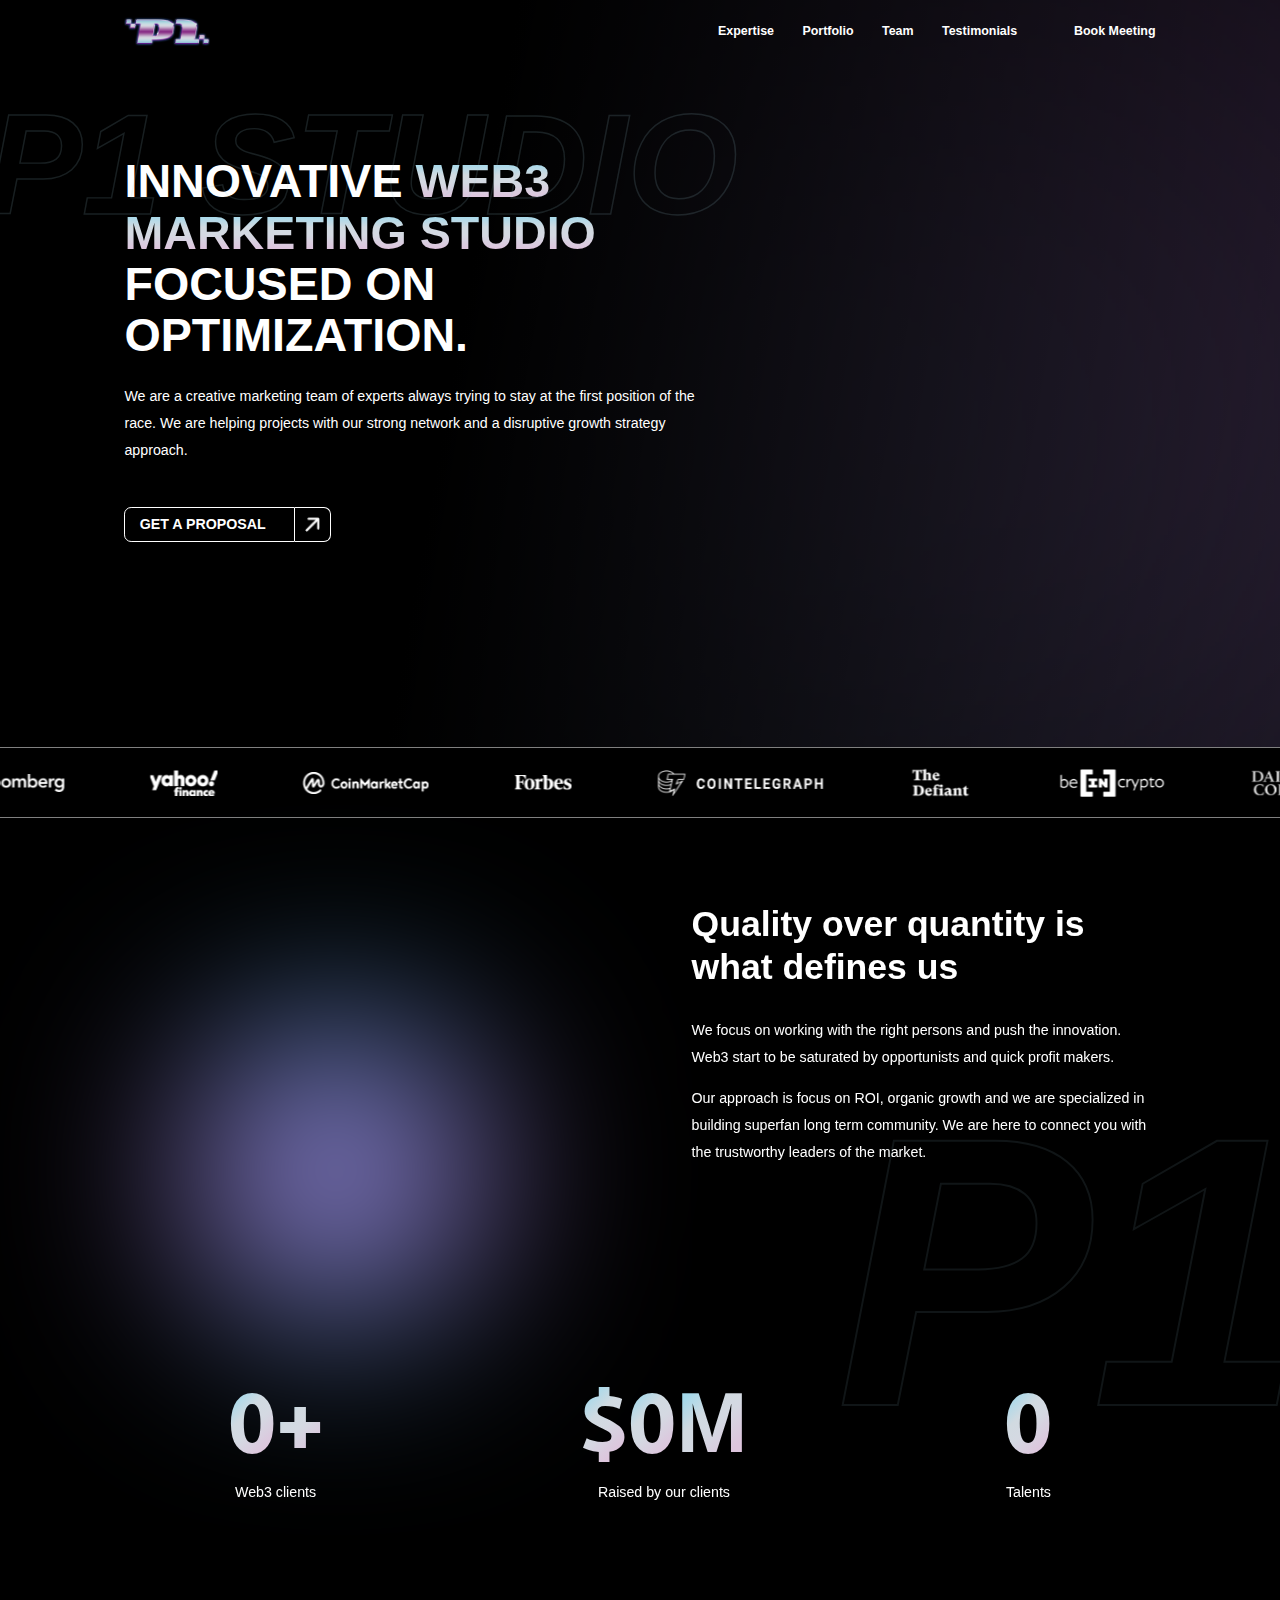
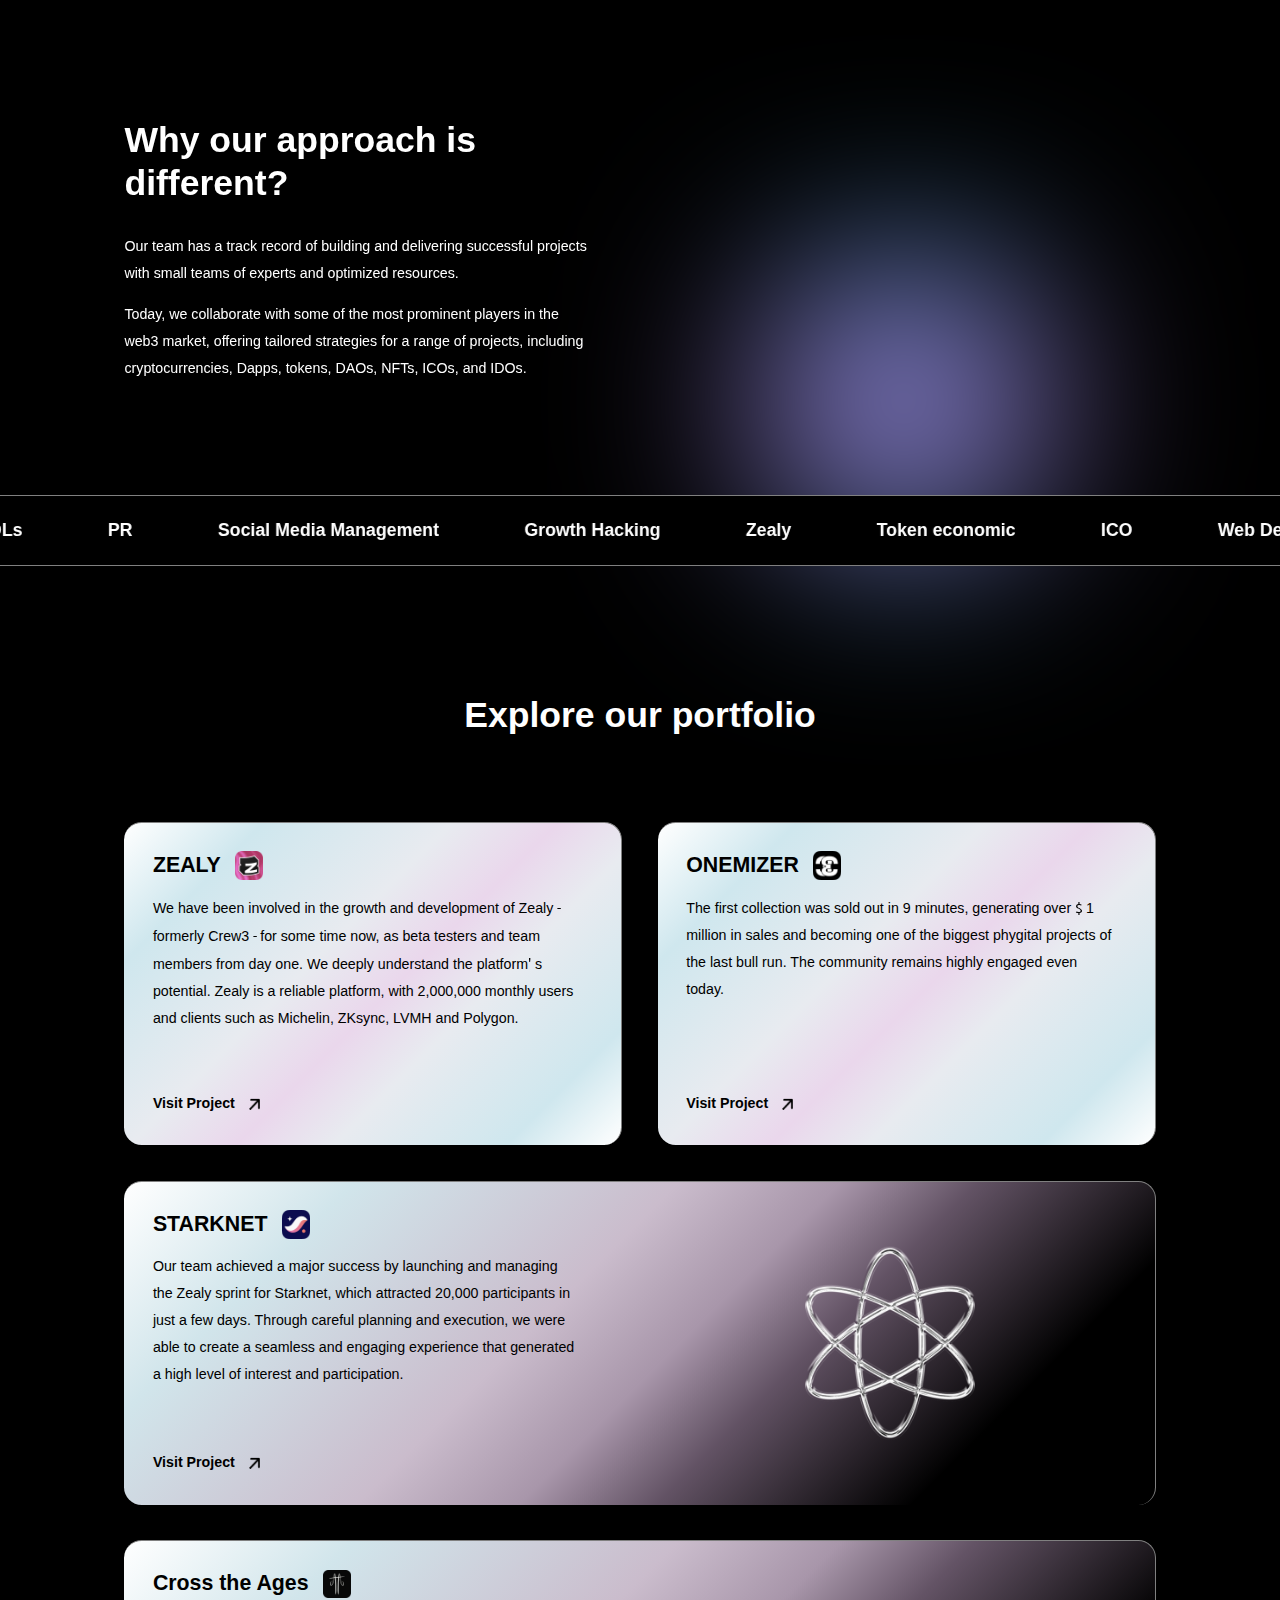
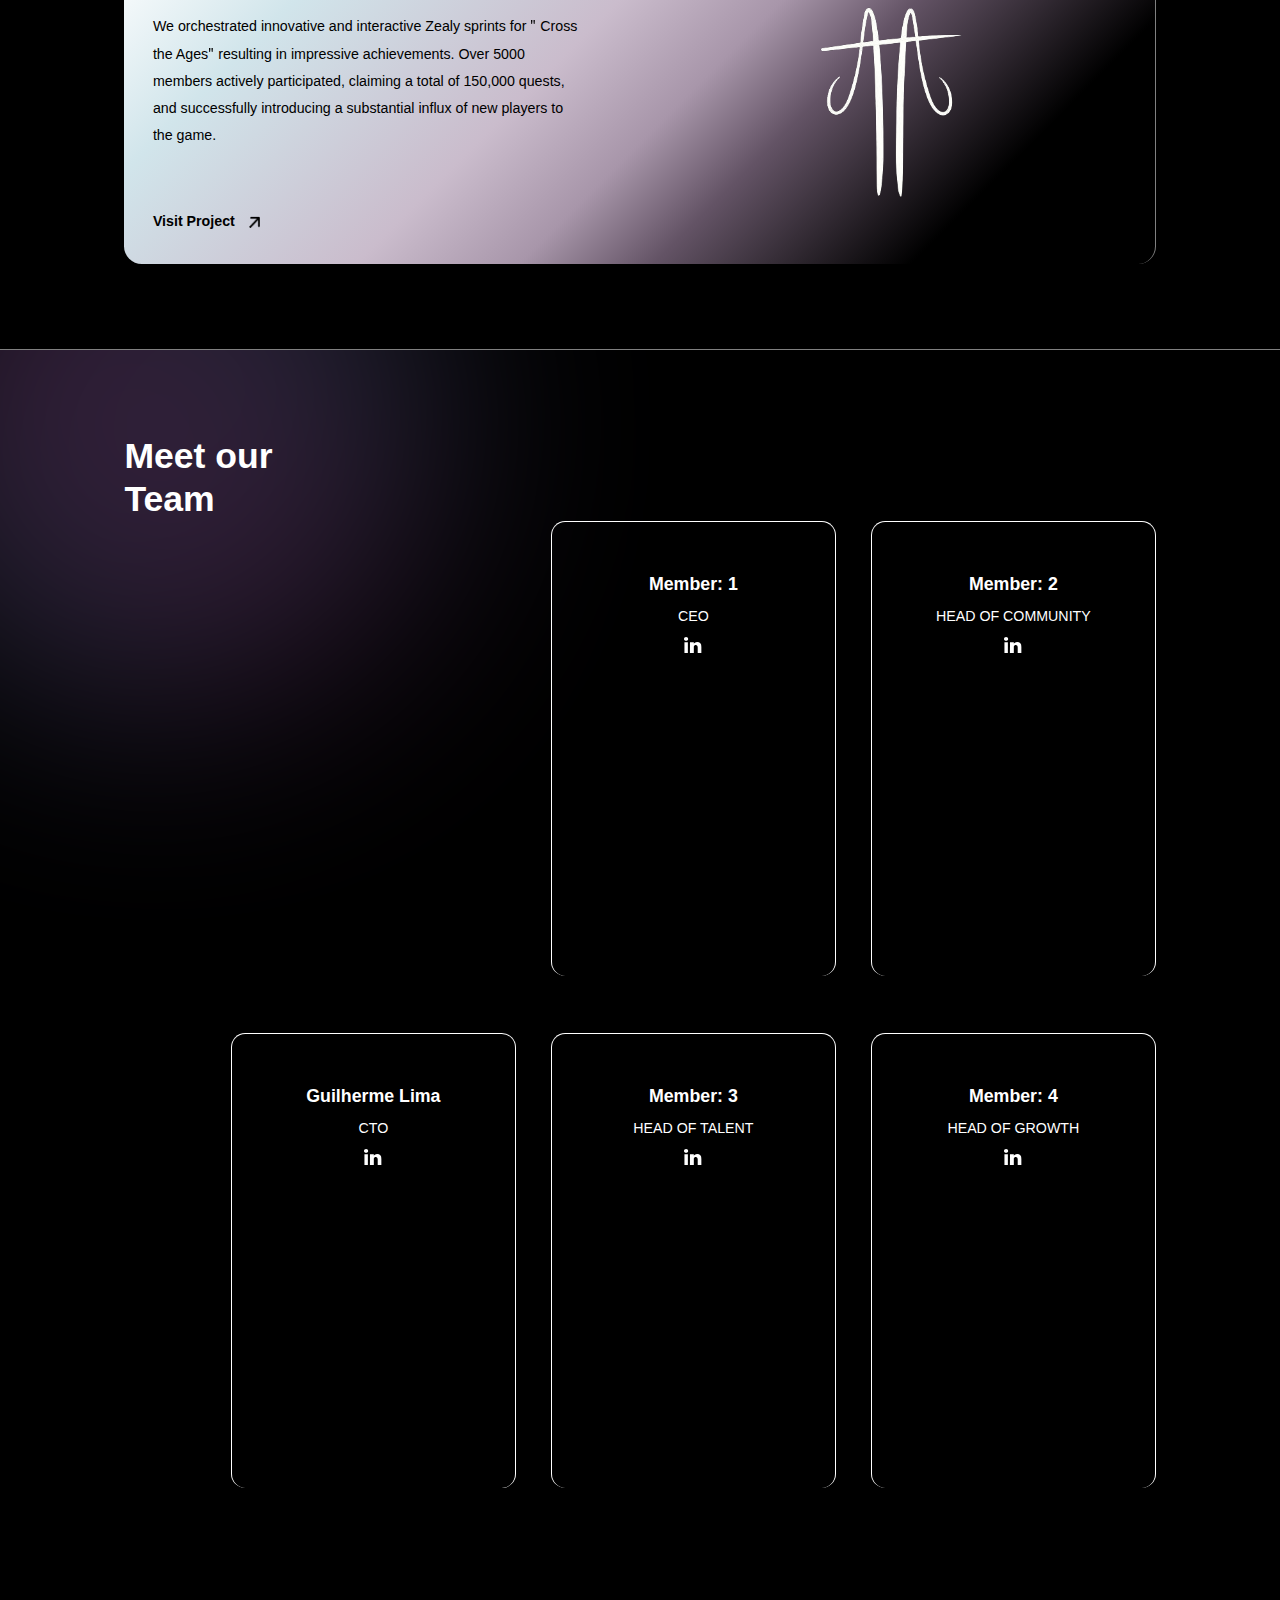
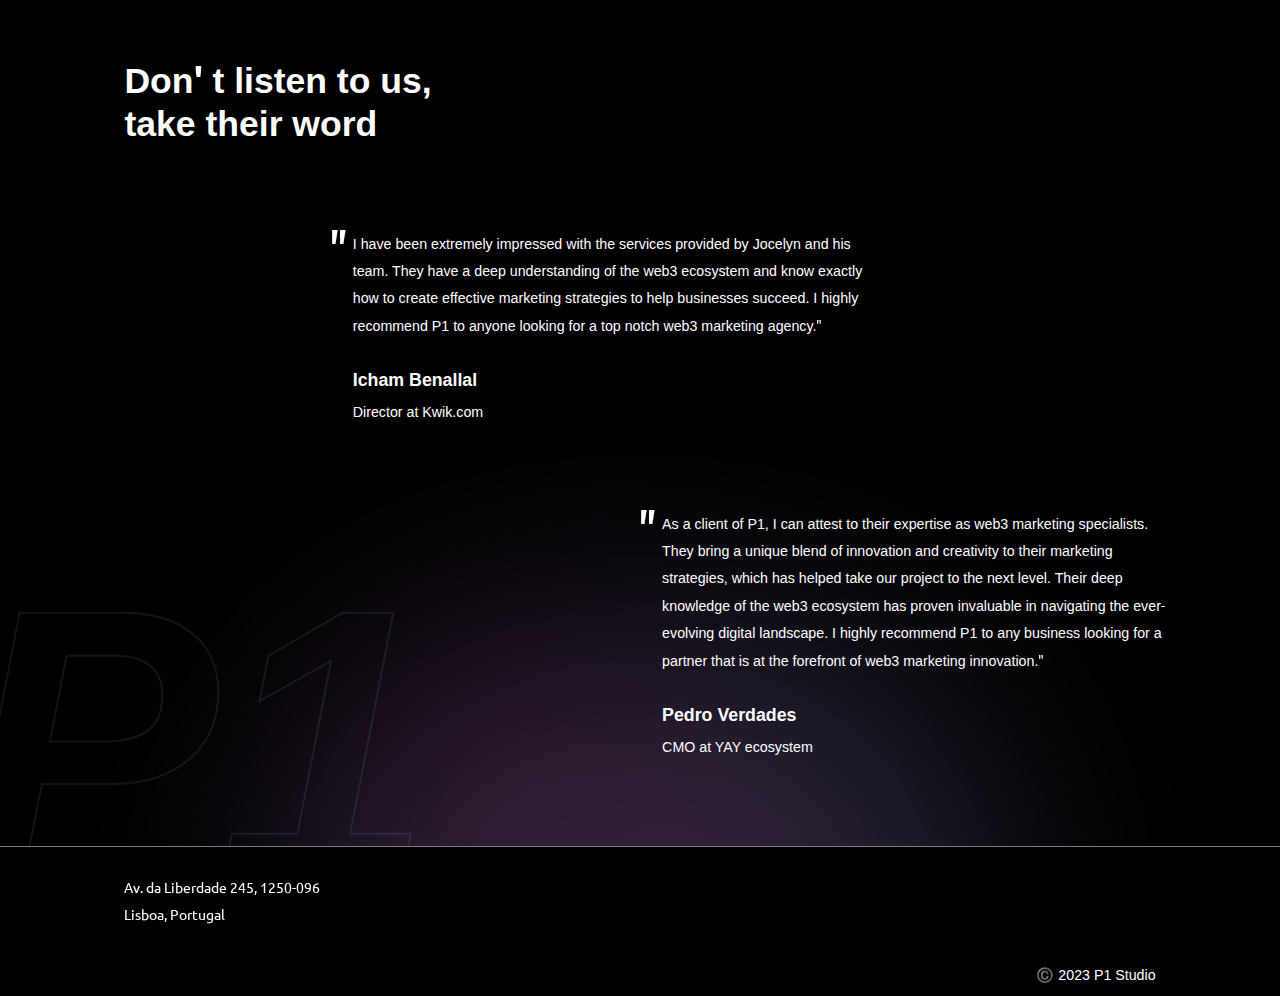
==== commit 5bf378aa: "All" ====
--- a/index.html
+++ b/index.html
@@ -137,12 +137,12 @@
                         </a>
                         <nav role="navigation" class="nav-menu w-nav-menu">
                             <div class="nav-links">
-                                <a href="https://www.p1studio.xyz/#expertise" data-w-id="3c03d430-6455-22c8-ac43-8e474321a30a" class="nav-link w-nav-link" style="max-width: 1280px;">Expertise</a>
-                                <a href="https://www.p1studio.xyz/#portfolio" data-w-id="3c03d430-6455-22c8-ac43-8e474321a30c" class="nav-link w-nav-link" style="max-width: 1280px;">Portfolio</a>
-                                <a href="https://www.p1studio.xyz/#team" data-w-id="fc936a33-91ad-33a8-e0f8-61b57212e2fc" class="nav-link w-nav-link" style="max-width: 1280px;">Team</a>
-                                <a href="https://www.p1studio.xyz/#testimonials" data-w-id="3c03d430-6455-22c8-ac43-8e474321a30e" class="nav-link w-nav-link" style="max-width: 1280px;">Testimonials</a>
-                            </div>
-                            <a href="https://www.p1studio.xyz/book-meeting" data-w-id="44761fdc-c5c0-012f-42a9-ef7ab01ee1c9" class="cta-2nd w-nav-link" style="max-width: 1280px;">Book Meeting</a>
+                                <a href="#expertise" data-w-id="3c03d430-6455-22c8-ac43-8e474321a30a" class="nav-link w-nav-link" style="max-width: 1280px;">Expertise</a>
+                                <a href="#portfolio" data-w-id="3c03d430-6455-22c8-ac43-8e474321a30c" class="nav-link w-nav-link" style="max-width: 1280px;">Portfolio</a>
+                                <a href="#team" data-w-id="fc936a33-91ad-33a8-e0f8-61b57212e2fc" class="nav-link w-nav-link" style="max-width: 1280px;">Team</a>
+                                <a href="#testimonials" data-w-id="3c03d430-6455-22c8-ac43-8e474321a30e" class="nav-link w-nav-link" style="max-width: 1280px;">Testimonials</a>
+                            </div>
+                            <a href="/book-meeting.html" data-w-id="44761fdc-c5c0-012f-42a9-ef7ab01ee1c9" class="cta-2nd w-nav-link" style="max-width: 1280px;">Book Meeting</a>
                         </nav>
                     </div>
                     <div class="menu-button w-nav-button" style="-webkit-user-select: text;" aria-label="menu" role="button" tabindex="0" aria-controls="w-nav-overlay-0" aria-haspopup="menu" aria-expanded="false">
